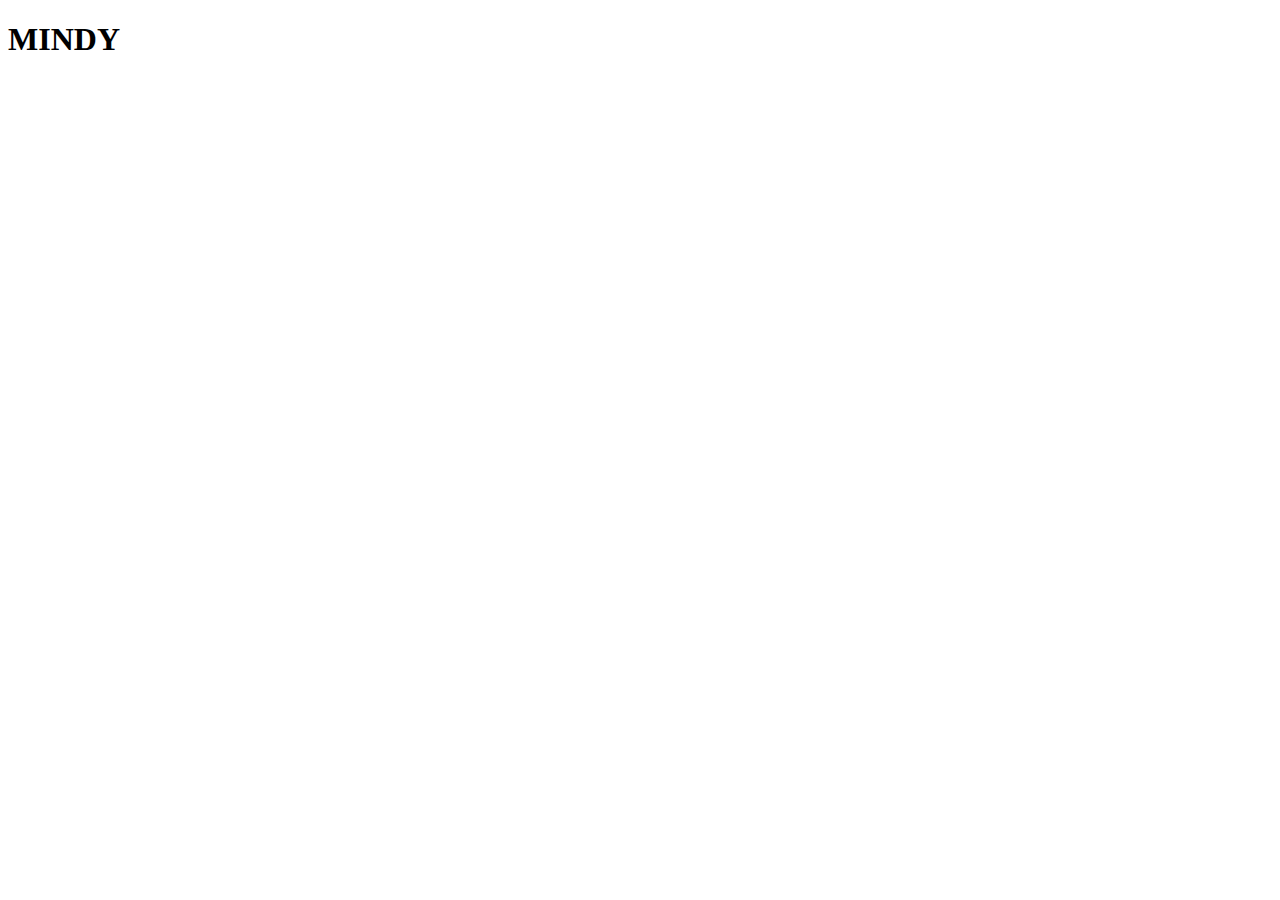
==== HTML/index.html @ 396a24b2 "modificacion index" ====
<!DOCTYPE html>
<html lang="en">
<head>
    <meta charset="UTF-8">
    <meta http-equiv="X-UA-Compatible" content="IE=edge">
    <meta name="viewport" content="width=device-width, initial-scale=1.0">
    <title>Home</title>
    <link rel="stylesheet" href="/CSS/styles.css">
    
</head>
<body>
    <header>

    </header>
    <main>
        <h1>MINDY</h1>
    </main>
    <footer>

    </footer>
    <script src="/JS/toDisplay.js"></script>
    <script src="/JS/master.js"></script>
</body>
</html>
---- CSS/styles.css ----
.oculto{
	display: none;
}
.card-img{
	width: 100%;
}
.footer-card-text{
	margin: 0;
	color: white;
	text-align: center;
}
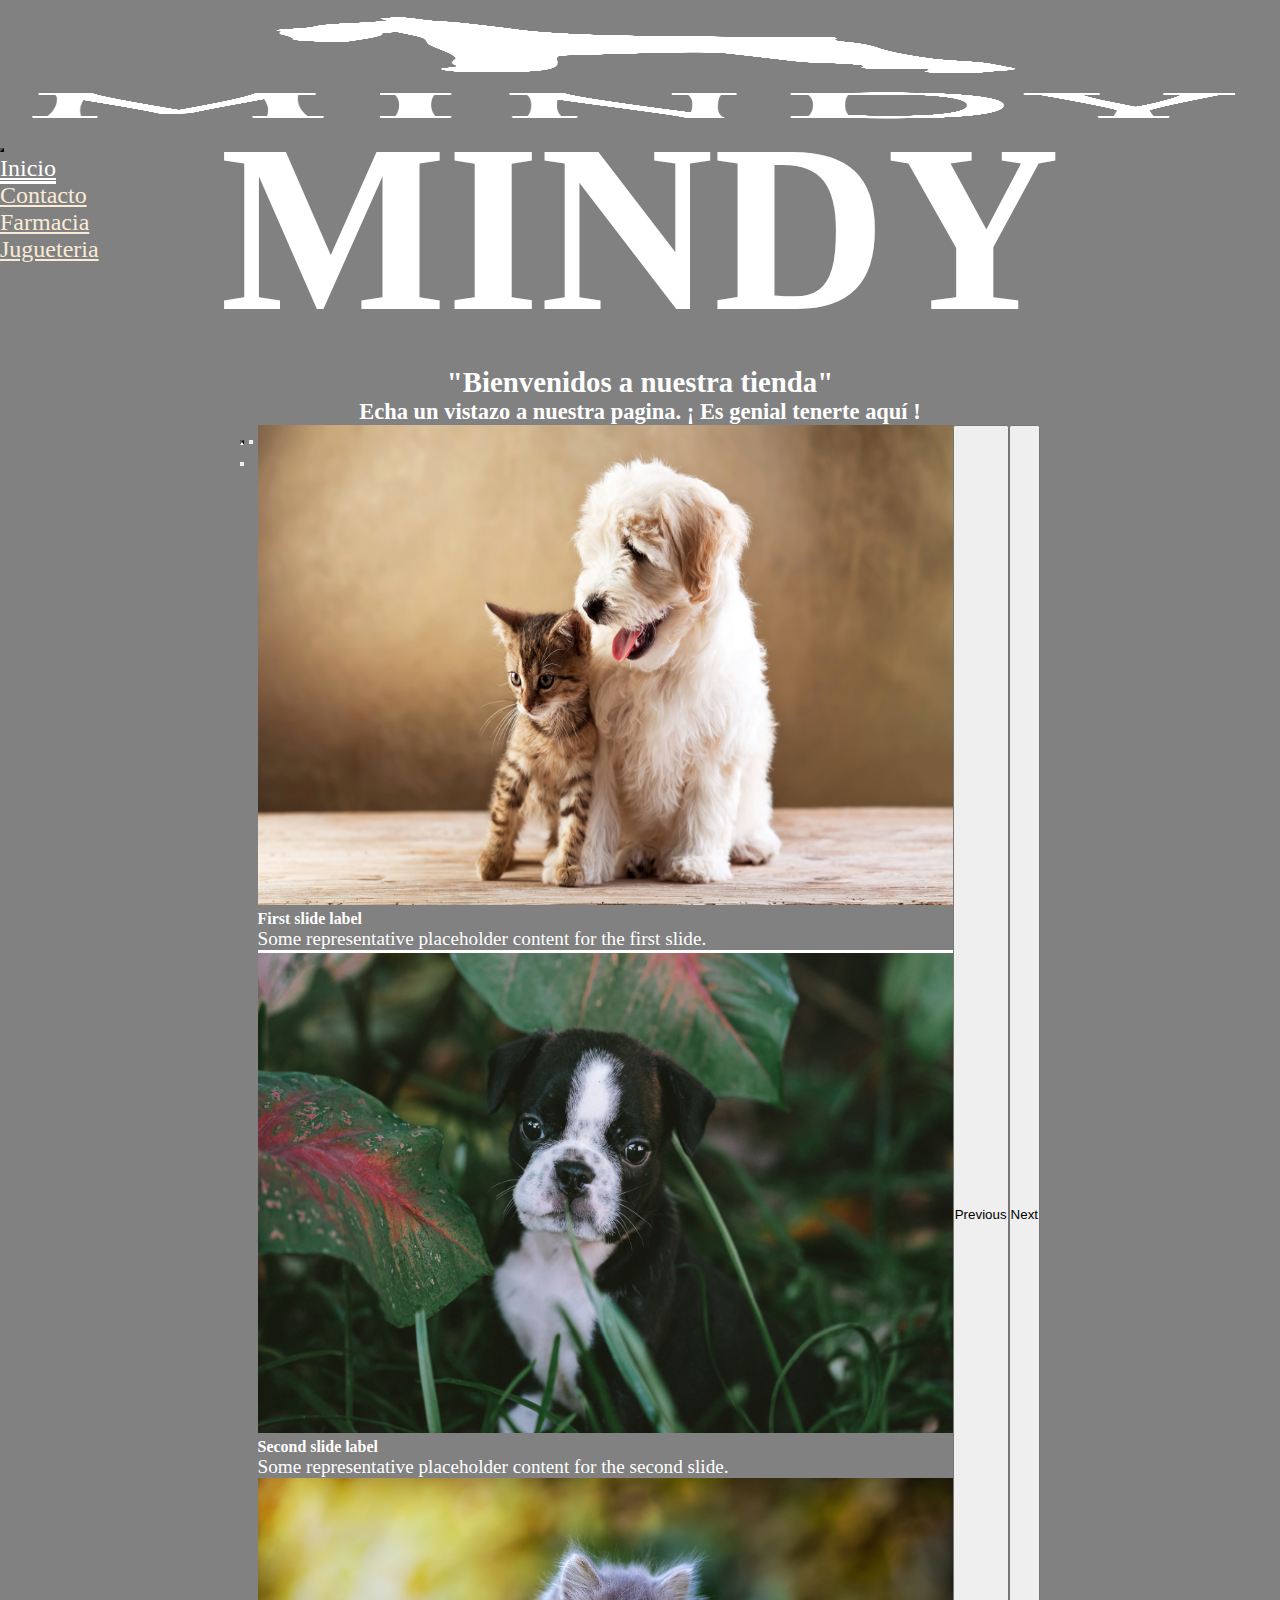
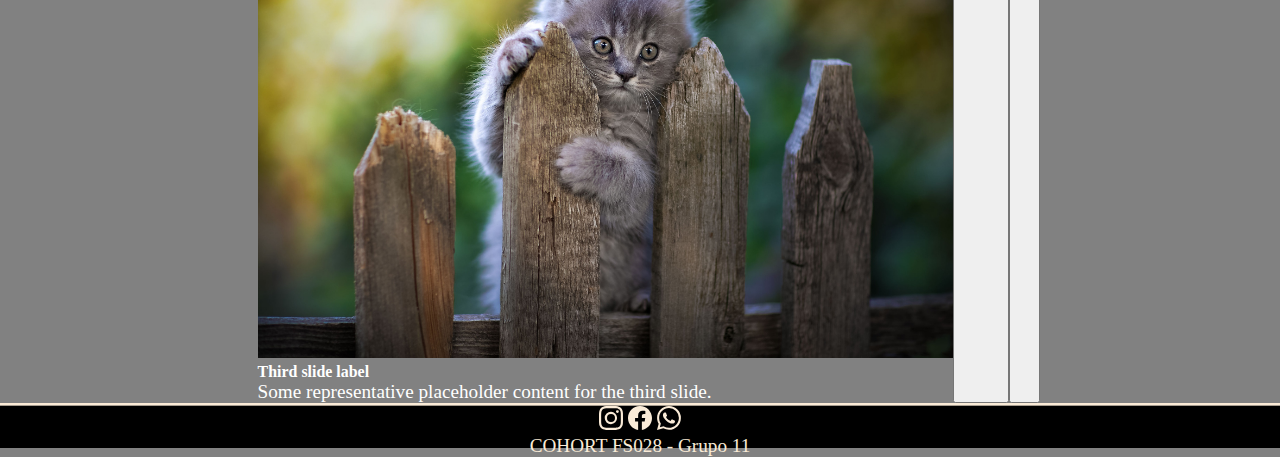
==== commit 6fa6186d: "Varias modificaciones" ====
--- a/HTML/index.html
+++ b/HTML/index.html
@@ -1,24 +1,148 @@
 <!DOCTYPE html>
 <html lang="en">
+
 <head>
     <meta charset="UTF-8">
     <meta http-equiv="X-UA-Compatible" content="IE=edge">
     <meta name="viewport" content="width=device-width, initial-scale=1.0">
-    <title>Home</title>
+    <link href="https://cdn.jsdelivr.net/npm/bootstrap@5.2.0-beta1/dist/css/bootstrap.min.css" rel="stylesheet"
+        integrity="sha384-0evHe/X+R7YkIZDRvuzKMRqM+OrBnVFBL6DOitfPri4tjfHxaWutUpFmBp4vmVor" crossorigin="anonymous">
     <link rel="stylesheet" href="/CSS/styles.css">
-    
+    <link rel="shortcut icon" href="/assets/favicon.ico" type="image/x-icon">
+    <link rel="preconnect" href="https://fonts.googleapis.com">
+    <link rel="preconnect" href="https://fonts.gstatic.com" crossorigin>
+    <link
+        href="https://fonts.googleapis.com/css2?family=Karla:wght@200&family=Pacifico&family=Permanent+Marker&family=Slabo+40px&family=Titan+One&family=Yanone+Kaffeesatz:wght@600&display=swap"
+        rel="stylesheet">
+    <title>Mindy-Home</title>
 </head>
+
 <body>
+
     <header>
+        <div>
+            <nav class="navbar navbar-expand-lg rounded sticky-top" aria-label="Twelfth navbar example">
+                <div class="container-fluid">
+                    <div>
+                        <a href="#" target="_blank" class="footericons"></a>
+                        <img class="logoTop" src="/assets/logo_white_large.png" alt="">
+                    </div>
 
+                    <button class="navbar-toggler" type="button" data-bs-toggle="collapse"
+                        data-bs-target="#navbarsExample10" aria-controls="navbarsExample10" aria-expanded="false"
+                        aria-label="Toggle navigation">
+                        <span class="navbar-toggler-icon"></span>
+                    </button>
+
+                    <div class="collapse navbar-collapse justify-content-end " id="navbarsExample10">
+                        <ul class="navbar-nav menu">
+                            <li class="nav-item">
+                                <a class="nav-link active" href="./index.html">Inicio</a>
+                            </li>
+                            <li class="nav-item">
+                                <a class="nav-link" href="./contacto.html">Contacto</a>
+                            </li>
+                            <li class="nav-item">
+                                <a class="nav-link" href="./farmacia.html">Farmacia</a>
+                            </li>
+                            <li class="nav-item">
+                                <a class="nav-link" href="./juguetes.html">Jugueteria</a>
+                            </li>
+                        </ul>
+                    </div>
+                </div>
+            </nav>
+
+        </div>
     </header>
-    <main>
+
+    <main class="container">
+        <div>
         <h1>MINDY</h1>
+        <h2>"Bienvenidos a nuestra tienda"</h2>
+        <h3>Echa un vistazo a nuestra pagina. ¡ Es genial tenerte aquí !</h3>
+    </div>
+        <div id="carouselExampleCaptions" class="carousel slide mt-5" data-bs-ride="false">
+            <div class="carousel-indicators">
+                <button type="button" data-bs-target="#carouselExampleCaptions" data-bs-slide-to="0" class="active"
+                    aria-current="true" aria-label="Slide 1"></button>
+                <button type="button" data-bs-target="#carouselExampleCaptions" data-bs-slide-to="1"
+                    aria-label="Slide 2"></button>
+                <button type="button" data-bs-target="#carouselExampleCaptions" data-bs-slide-to="2"
+                    aria-label="Slide 3"></button>
+            </div>
+            <div class="carousel-inner">
+                <div class="carousel-item active">
+                    <img src="/ASSETS/gatito_y_perro.jpg" class="d-block w-100" alt="...">
+                    <div class="carousel-caption d-none d-md-block">
+                        <h5>First slide label</h5>
+                        <p>Some representative placeholder content for the first slide.</p>
+                    </div>
+                </div>
+                <div class="carousel-item">
+                    <img src="/ASSETS/Perrito.jpg" class="d-block w-100" alt="...">
+                    <div class="carousel-caption d-none d-md-block">
+                        <h5>Second slide label</h5>
+                        <p>Some representative placeholder content for the second slide.</p>
+                    </div>
+                </div>
+                <div class="carousel-item">
+                    <img src="/ASSETS/gatito.jpg" class="d-block w-100" alt="...">
+                    <div class="carousel-caption d-none d-md-block">
+                        <h5>Third slide label</h5>
+                        <p>Some representative placeholder content for the third slide.</p>
+                    </div>
+                </div>
+            </div>
+            <button class="carousel-control-prev" type="button" data-bs-target="#carouselExampleCaptions"
+                data-bs-slide="prev">
+                <span class="carousel-control-prev-icon" aria-hidden="true"></span>
+                <span class="visually-hidden">Previous</span>
+            </button>
+            <button class="carousel-control-next" type="button" data-bs-target="#carouselExampleCaptions"
+                data-bs-slide="next">
+                <span class="carousel-control-next-icon" aria-hidden="true"></span>
+                <span class="visually-hidden">Next</span>
+            </button>
+        </div>
     </main>
-    <footer>
 
+    <footer class="sticky-bottom mt-auto py-2 footer">
+        <div class="container-fluid row align-items-center justify-content-center d-flex flex-wrap rowfooter">
+            <div class="col-sm-6 mb-1 mt-1">
+                <a href="#" target="_blank" class="footericons">
+                    <svg xmlns="http://www.w3.org/2000/svg" width="1.5rem" height="1.5rem" fill="antiquewhite"
+                        class="bi bi-instagram ms-1 me-1 mt-1 mb-1 text-muted" viewBox="0 0 16 16">
+                        <path
+                            d="M8 0C5.829 0 5.556.01 4.703.048 3.85.088 3.269.222 2.76.42a3.917 3.917 0 0 0-1.417.923A3.927 3.927 0 0 0 .42 2.76C.222 3.268.087 3.85.048 4.7.01 5.555 0 5.827 0 8.001c0 2.172.01 2.444.048 3.297.04.852.174 1.433.372 1.942.205.526.478.972.923 1.417.444.445.89.719 1.416.923.51.198 1.09.333 1.942.372C5.555 15.99 5.827 16 8 16s2.444-.01 3.298-.048c.851-.04 1.434-.174 1.943-.372a3.916 3.916 0 0 0 1.416-.923c.445-.445.718-.891.923-1.417.197-.509.332-1.09.372-1.942C15.99 10.445 16 10.173 16 8s-.01-2.445-.048-3.299c-.04-.851-.175-1.433-.372-1.941a3.926 3.926 0 0 0-.923-1.417A3.911 3.911 0 0 0 13.24.42c-.51-.198-1.092-.333-1.943-.372C10.443.01 10.172 0 7.998 0h.003zm-.717 1.442h.718c2.136 0 2.389.007 3.232.046.78.035 1.204.166 1.486.275.373.145.64.319.92.599.28.28.453.546.598.92.11.281.24.705.275 1.485.039.843.047 1.096.047 3.231s-.008 2.389-.047 3.232c-.035.78-.166 1.203-.275 1.485a2.47 2.47 0 0 1-.599.919c-.28.28-.546.453-.92.598-.28.11-.704.24-1.485.276-.843.038-1.096.047-3.232.047s-2.39-.009-3.233-.047c-.78-.036-1.203-.166-1.485-.276a2.478 2.478 0 0 1-.92-.598 2.48 2.48 0 0 1-.6-.92c-.109-.281-.24-.705-.275-1.485-.038-.843-.046-1.096-.046-3.233 0-2.136.008-2.388.046-3.231.036-.78.166-1.204.276-1.486.145-.373.319-.64.599-.92.28-.28.546-.453.92-.598.282-.11.705-.24 1.485-.276.738-.034 1.024-.044 2.515-.045v.002zm4.988 1.328a.96.96 0 1 0 0 1.92.96.96 0 0 0 0-1.92zm-4.27 1.122a4.109 4.109 0 1 0 0 8.217 4.109 4.109 0 0 0 0-8.217zm0 1.441a2.667 2.667 0 1 1 0 5.334 2.667 2.667 0 0 1 0-5.334z" />
+                    </svg>
+                </a>
+                <a href="#" target="_blank" class="footericons">
+                    <svg xmlns="http://www.w3.org/2000/svg" width="1.5rem" height="1.5rem" fill="antiquewhite"
+                        class="bi bi-facebook ms-1 me-1 mt-1 mb-1 text-muted" viewBox="0 0 16 16">
+                        <path
+                            d="M16 8.049c0-4.446-3.582-8.05-8-8.05C3.58 0-.002 3.603-.002 8.05c0 4.017 2.926 7.347 6.75 7.951v-5.625h-2.03V8.05H6.75V6.275c0-2.017 1.195-3.131 3.022-3.131.876 0 1.791.157 1.791.157v1.98h-1.009c-.993 0-1.303.621-1.303 1.258v1.51h2.218l-.354 2.326H9.25V16c3.824-.604 6.75-3.934 6.75-7.951z" />
+                    </svg>
+                </a>
+                <a href="./contacto.html" target="_blank" class="footericons">
+                    <svg xmlns="http://www.w3.org/2000/svg" width="1.5rem" height="1.5rem" fill="antiquewhite"
+                        class="bi bi-whatsapp ms-1 me-1 mt-1 mb-1 text-muted" viewBox="0 0 16 16">
+                        <path
+                            d="M13.601 2.326A7.854 7.854 0 0 0 7.994 0C3.627 0 .068 3.558.064 7.926c0 1.399.366 2.76 1.057 3.965L0 16l4.204-1.102a7.933 7.933 0 0 0 3.79.965h.004c4.368 0 7.926-3.558 7.93-7.93A7.898 7.898 0 0 0 13.6 2.326zM7.994 14.521a6.573 6.573 0 0 1-3.356-.92l-.24-.144-2.494.654.666-2.433-.156-.251a6.56 6.56 0 0 1-1.007-3.505c0-3.626 2.957-6.584 6.591-6.584a6.56 6.56 0 0 1 4.66 1.931 6.557 6.557 0 0 1 1.928 4.66c-.004 3.639-2.961 6.592-6.592 6.592zm3.615-4.934c-.197-.099-1.17-.578-1.353-.646-.182-.065-.315-.099-.445.099-.133.197-.513.646-.627.775-.114.133-.232.148-.43.05-.197-.1-.836-.308-1.592-.985-.59-.525-.985-1.175-1.103-1.372-.114-.198-.011-.304.088-.403.087-.088.197-.232.296-.346.1-.114.133-.198.198-.33.065-.134.034-.248-.015-.347-.05-.099-.445-1.076-.612-1.47-.16-.389-.323-.335-.445-.34-.114-.007-.247-.007-.38-.007a.729.729 0 0 0-.529.247c-.182.198-.691.677-.691 1.654 0 .977.71 1.916.81 2.049.098.133 1.394 2.132 3.383 2.992.47.205.84.326 1.129.418.475.152.904.129 1.246.08.38-.058 1.171-.48 1.338-.943.164-.464.164-.86.114-.943-.049-.084-.182-.133-.38-.232z" />
+                    </svg>
+                </a>
+            </div>
+            <div class="col-sm-6 mb-1 mt-1">
+                <span class="textFooter">COHORT FS028 - Grupo 11</span>
+            </div>
+        </div>
     </footer>
-    <script src="/JS/toDisplay.js"></script>
+
+    <!-- JavaScript Bundle with Popper -->
+    <script src="https://cdn.jsdelivr.net/npm/bootstrap@5.2.0-beta1/dist/js/bootstrap.bundle.min.js"
+        integrity="sha384-pprn3073KE6tl6bjs2QrFaJGz5/SUsLqktiwsUTF55Jfv3qYSDhgCecCxMW52nD2"
+        crossorigin="anonymous"></script>
     <script src="/JS/master.js"></script>
 </body>
+
 </html>--- a/CSS/styles.css
+++ b/CSS/styles.css
@@ -1,11 +1,112 @@
-.oculto{
-	display: none;
+*{
+    margin: 0;
+    padding: 0;
+    box-sizing: border-box;
 }
-.card-img{
+header {
+	height: 10vh;
+	
+}
+body {
+    background-image: url(/ASSETS/schnauzer_fondo.jpeg);
+    background-position: center center;
+    background-size:cover;
+    background-color: rgba(0, 0, 0, 0.493);
+    z-index: 1;
+    background-blend-mode: darken;
+    color: white;
+    font-size: larger;
+}
+main {
+	min-height: 85vh;
+}
+
+footer {
+height: 5vh;
+background-color: black;
+}
+
+h1 {
+	display: flex;
+	justify-content: center;
+	font-size: 15rem;
+	
+}
+h2, h3 {
+	text-align: center;
+	
+}
+.navbar {
+    background-color:transparent!important ;
+}
+
+.nav-link {
+    font-size: x-large;
+    color: antiquewhite!important;
+}
+
+.nav-link:hover {
+    color: white!important;  
+}
+
+.active {
+    color: white!important;
+    border-bottom: 0.2rem solid white;
+}
+
+.active:hover {
+    color: antiquewhite!important;  
+    text-decoration: dashed;
+}
+
+.rowfooter {
+    text-align: center;
+}
+
+.footer {
+    
+    color: antiquewhite!important;
+    border-top:ridge antiquewhite;
+}
+
+.footericons {
+    text-decoration: none;
+}
+
+.logoTop {
+    max-height: 8rem;
+    padding: 0.5rem 2rem;
+}
+
+.navbar-collapse {
+    margin-right: 2rem;
+}
+
+.navbar-toggler {
+    color: antiquewhite!important;
+    background-color: antiquewhite;
+}
+
+.contacto {
+	width: 40rem;
+	
+	border-radius: 2rem;
+	margin-right: 8rem;
+}
+
+.carousel {
+	width: 50rem;
+	height: 100%;
+	display: flex;
+	justify-content: center;
+}
+.container {
+	display: flex;
+	justify-content: center;
+	align-items: center;
+	flex-direction: column;
+}
+img {
 	width: 100%;
-}
-.footer-card-text{
-	margin: 0;
-	color: white;
-	text-align: center;
+	height: 30rem;
 }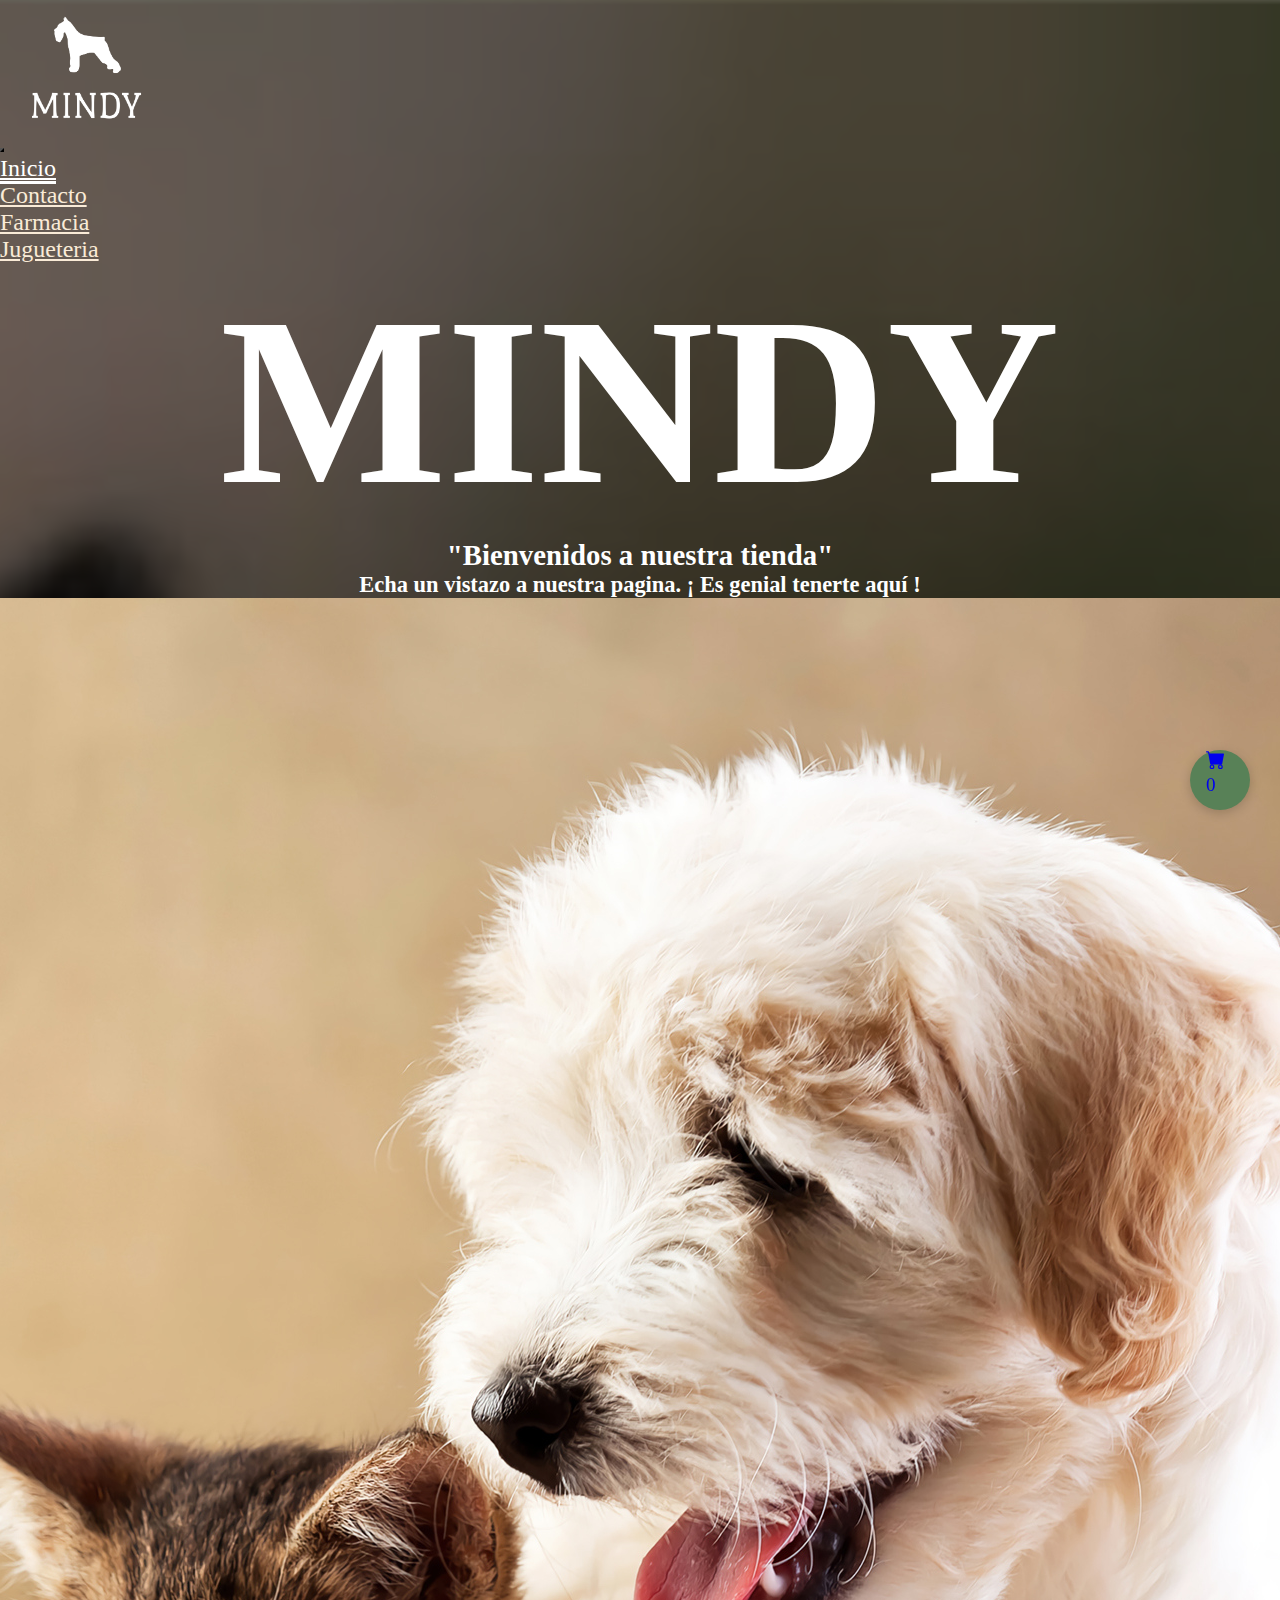
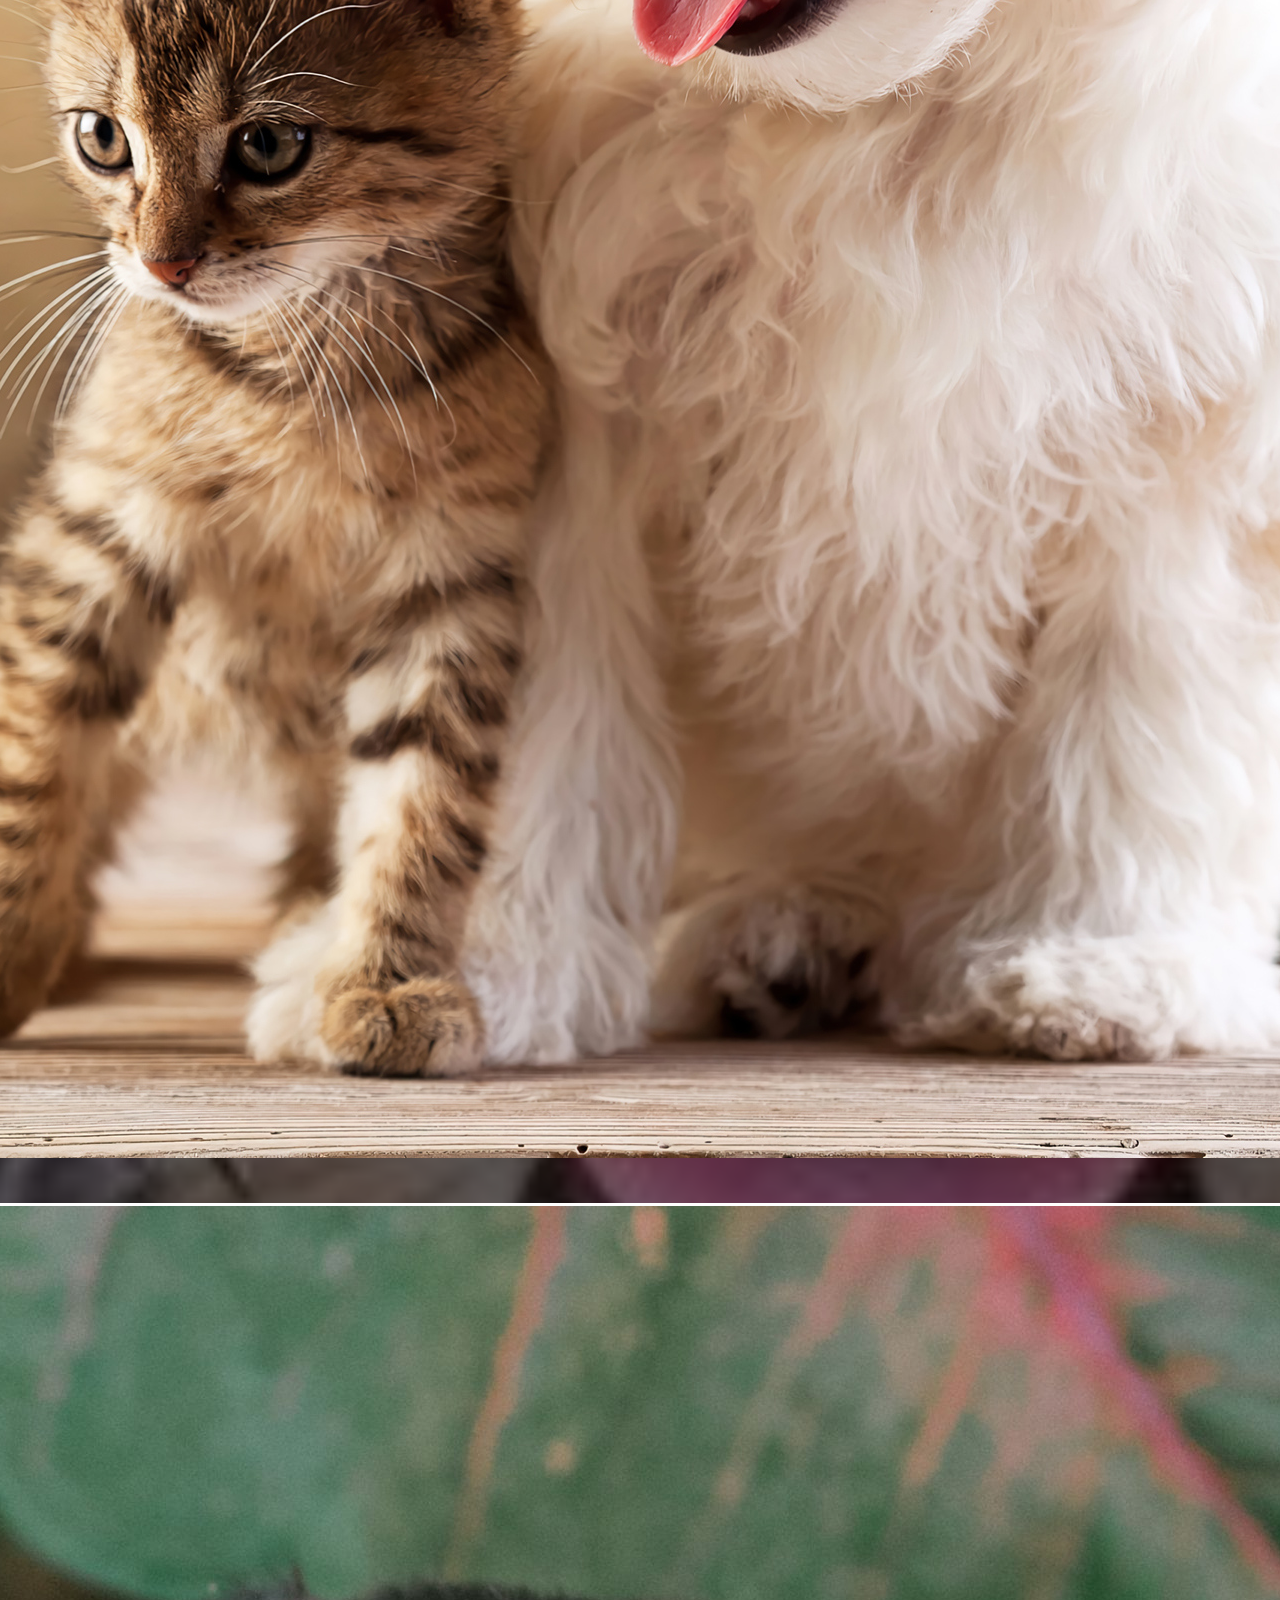
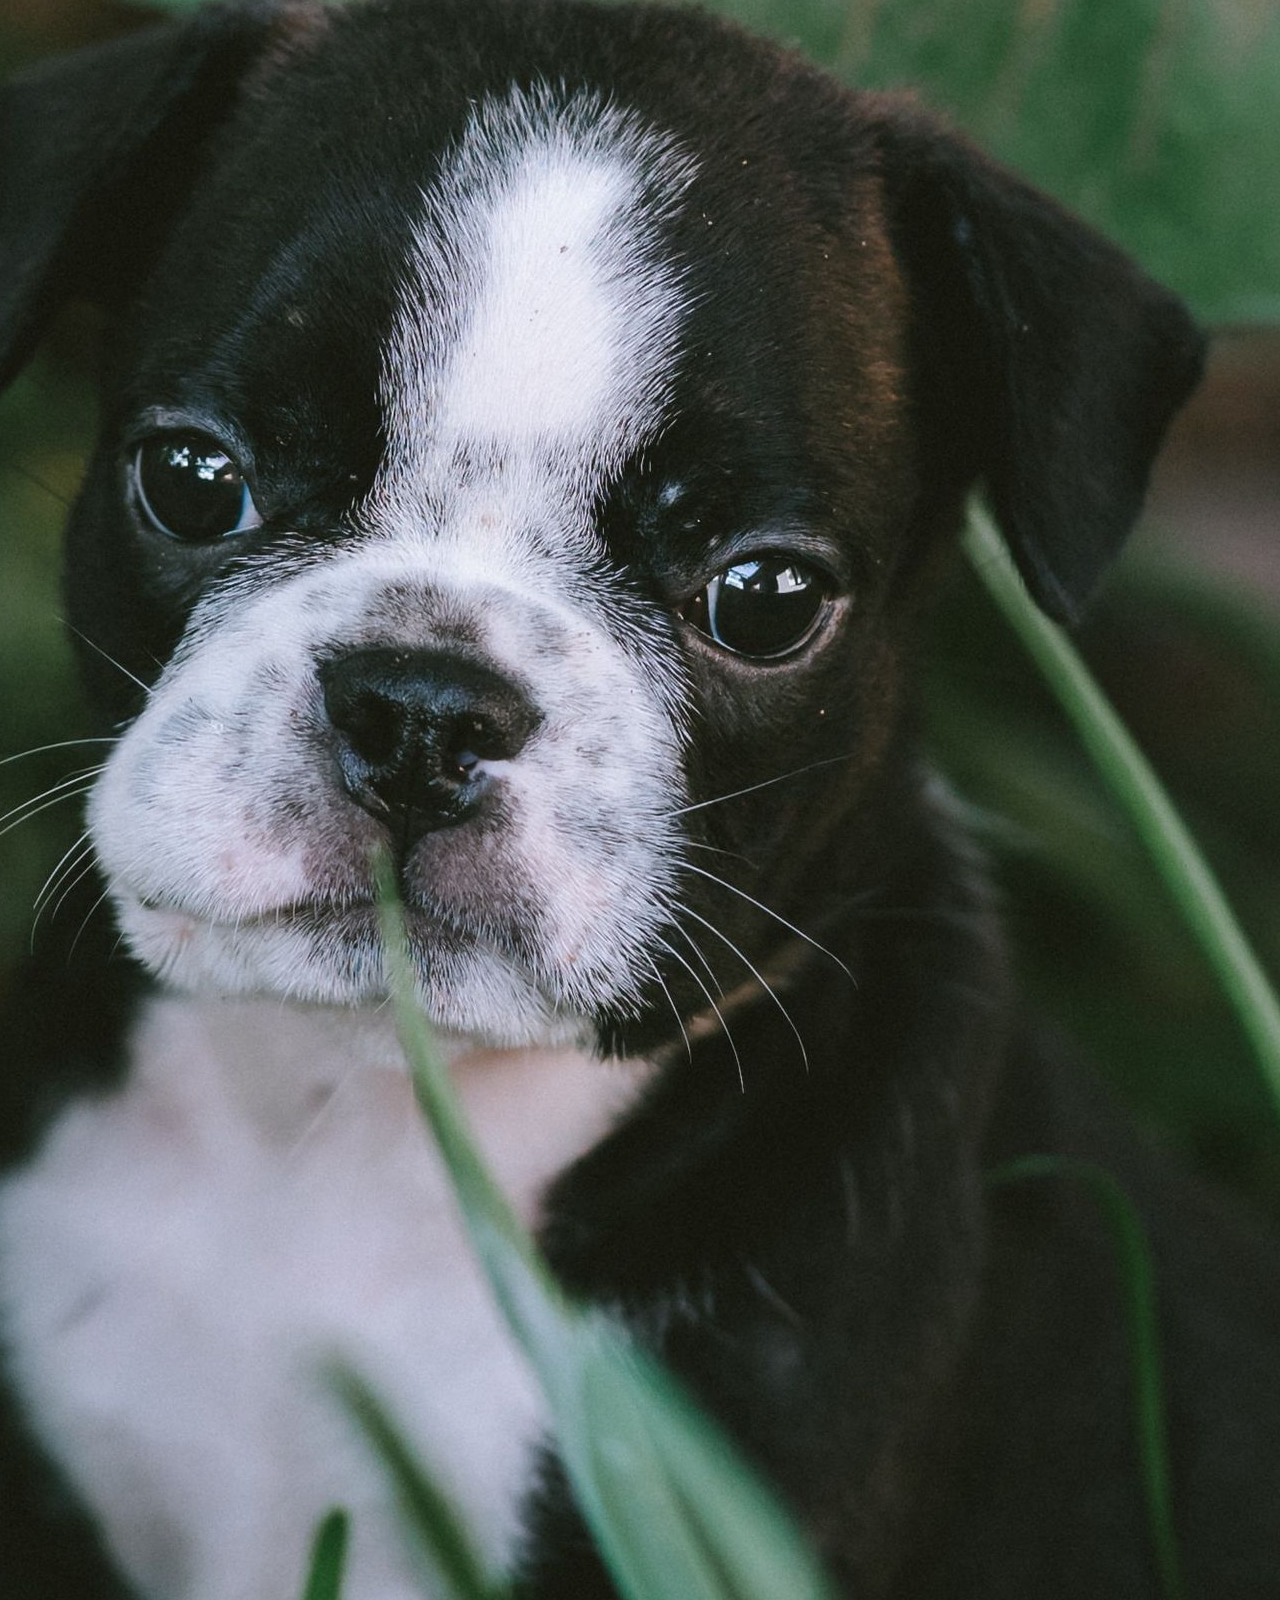
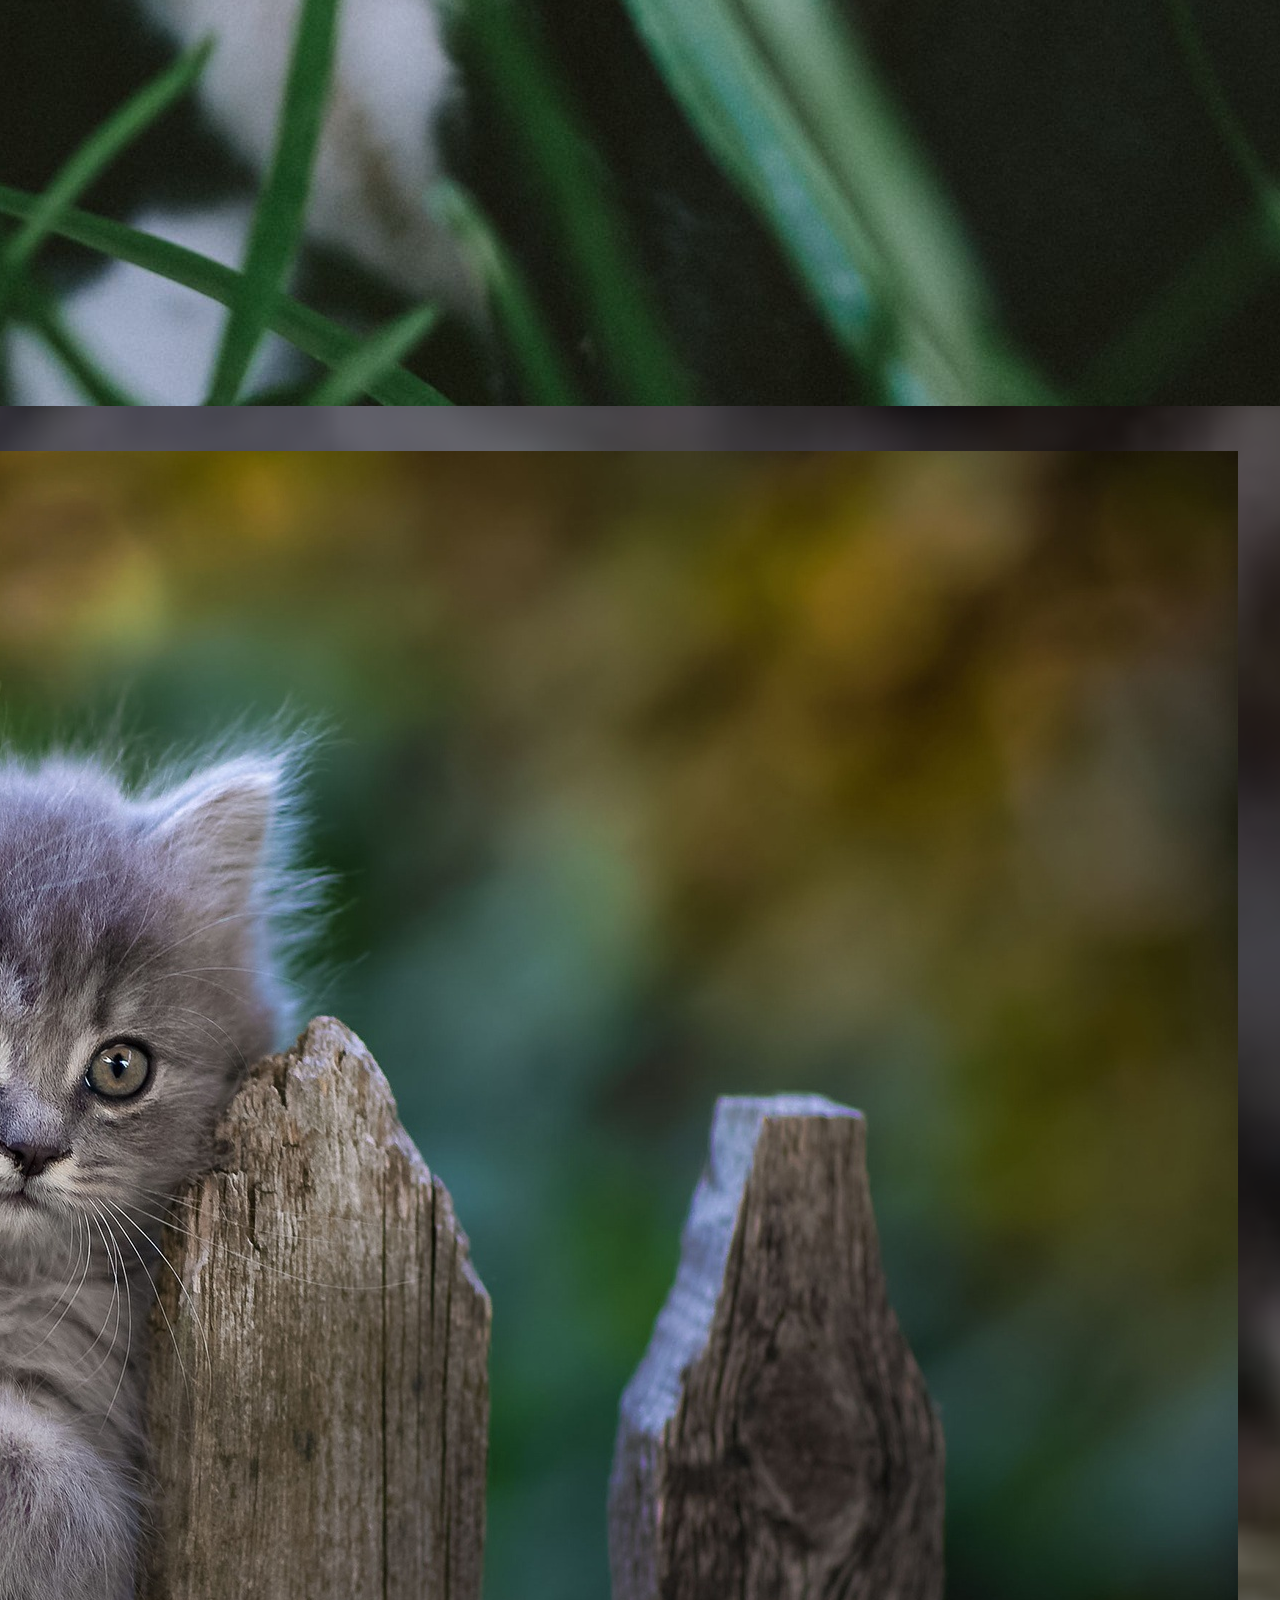
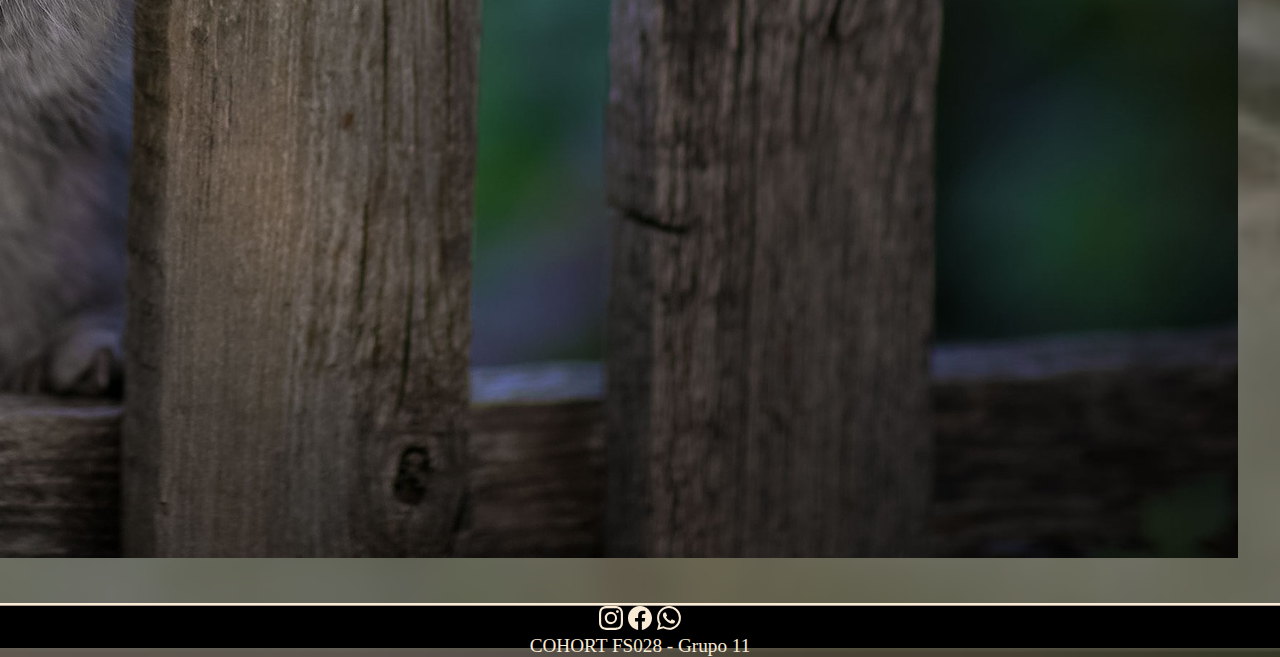
==== commit 295222ec: "añadi boton carrito y actualice su funcionalidad" ====
--- a/HTML/index.html
+++ b/HTML/index.html
@@ -7,8 +7,8 @@
     <meta name="viewport" content="width=device-width, initial-scale=1.0">
     <link href="https://cdn.jsdelivr.net/npm/bootstrap@5.2.0-beta1/dist/css/bootstrap.min.css" rel="stylesheet"
         integrity="sha384-0evHe/X+R7YkIZDRvuzKMRqM+OrBnVFBL6DOitfPri4tjfHxaWutUpFmBp4vmVor" crossorigin="anonymous">
-    <link rel="stylesheet" href="/CSS/styles.css">
-    <link rel="shortcut icon" href="/assets/favicon.ico" type="image/x-icon">
+    <link rel="stylesheet" href="../CSS/styles.css">
+    <link rel="shortcut icon" href="../ASSETS/favicon.ico" type="image/x-icon">
     <link rel="preconnect" href="https://fonts.googleapis.com">
     <link rel="preconnect" href="https://fonts.gstatic.com" crossorigin>
     <link
@@ -25,7 +25,7 @@
                 <div class="container-fluid">
                     <div>
                         <a href="#" target="_blank" class="footericons"></a>
-                        <img class="logoTop" src="/assets/logo_white_large.png" alt="">
+                        <img class="logoTop" src="../assets/logo_white_large.png" alt="">
                     </div>
 
                     <button class="navbar-toggler" type="button" data-bs-toggle="collapse"
@@ -73,21 +73,21 @@
             </div>
             <div class="carousel-inner">
                 <div class="carousel-item active">
-                    <img src="/ASSETS/gatito_y_perro.jpg" class="d-block w-100" alt="...">
+                    <img src="../ASSETS/gatito_y_perro.jpg" class="d-block w-100" alt="...">
                     <div class="carousel-caption d-none d-md-block">
                         <h5>First slide label</h5>
                         <p>Some representative placeholder content for the first slide.</p>
                     </div>
                 </div>
                 <div class="carousel-item">
-                    <img src="/ASSETS/Perrito.jpg" class="d-block w-100" alt="...">
+                    <img src="../ASSETS/Perrito.jpg" class="d-block w-100" alt="...">
                     <div class="carousel-caption d-none d-md-block">
                         <h5>Second slide label</h5>
                         <p>Some representative placeholder content for the second slide.</p>
                     </div>
                 </div>
                 <div class="carousel-item">
-                    <img src="/ASSETS/gatito.jpg" class="d-block w-100" alt="...">
+                    <img src="../ASSETS/gatito.jpg" class="d-block w-100" alt="...">
                     <div class="carousel-caption d-none d-md-block">
                         <h5>Third slide label</h5>
                         <p>Some representative placeholder content for the third slide.</p>
@@ -105,6 +105,12 @@
                 <span class="visually-hidden">Next</span>
             </button>
         </div>
+		<a href="./carrito.html" class="car-button d-flex align-items-center text-white">
+			<svg xmlns="http://www.w3.org/2000/svg" width="1.2rem" height="1.2rem" fill="currentColor" class="bi bi-cart-fill" viewBox="0 0 16 16">
+				<path d="M0 1.5A.5.5 0 0 1 .5 1H2a.5.5 0 0 1 .485.379L2.89 3H14.5a.5.5 0 0 1 .491.592l-1.5 8A.5.5 0 0 1 13 12H4a.5.5 0 0 1-.491-.408L2.01 3.607 1.61 2H.5a.5.5 0 0 1-.5-.5zM5 12a2 2 0 1 0 0 4 2 2 0 0 0 0-4zm7 0a2 2 0 1 0 0 4 2 2 0 0 0 0-4zm-7 1a1 1 0 1 1 0 2 1 1 0 0 1 0-2zm7 0a1 1 0 1 1 0 2 1 1 0 0 1 0-2z"/>
+			</svg>
+			<p id="cantidad-productos"></p>
+		</a>
     </main>
 
     <footer class="sticky-bottom mt-auto py-2 footer">
@@ -142,7 +148,7 @@
     <script src="https://cdn.jsdelivr.net/npm/bootstrap@5.2.0-beta1/dist/js/bootstrap.bundle.min.js"
         integrity="sha384-pprn3073KE6tl6bjs2QrFaJGz5/SUsLqktiwsUTF55Jfv3qYSDhgCecCxMW52nD2"
         crossorigin="anonymous"></script>
-    <script src="/JS/master.js"></script>
+	<script src="../JS/botonCarrito.js"></script>
 </body>
 
 </html>--- a/CSS/styles.css
+++ b/CSS/styles.css
@@ -4,11 +4,11 @@
     box-sizing: border-box;
 }
 header {
-	height: 10vh;
+	min-height: 10vh;
 	
 }
 body {
-    background-image: url(/ASSETS/schnauzer_fondo.jpeg);
+    background-image: url(../ASSETS/schnauzer_fondo.jpeg);
     background-position: center center;
     background-size:cover;
     background-color: rgba(0, 0, 0, 0.493);
@@ -106,7 +106,15 @@
 	align-items: center;
 	flex-direction: column;
 }
-img {
-	width: 100%;
-	height: 30rem;
-}+.car-button{
+	text-decoration: none;
+	padding-left: 1rem;
+	height: 60px;
+	width: 60px;
+	border-radius: 100%;
+	background-color: #588157;
+	box-shadow: 0px 3px 12px rgba(0,0,0,0.2);
+	position: fixed;
+	bottom: 90px;
+	right: 30px;	
+}
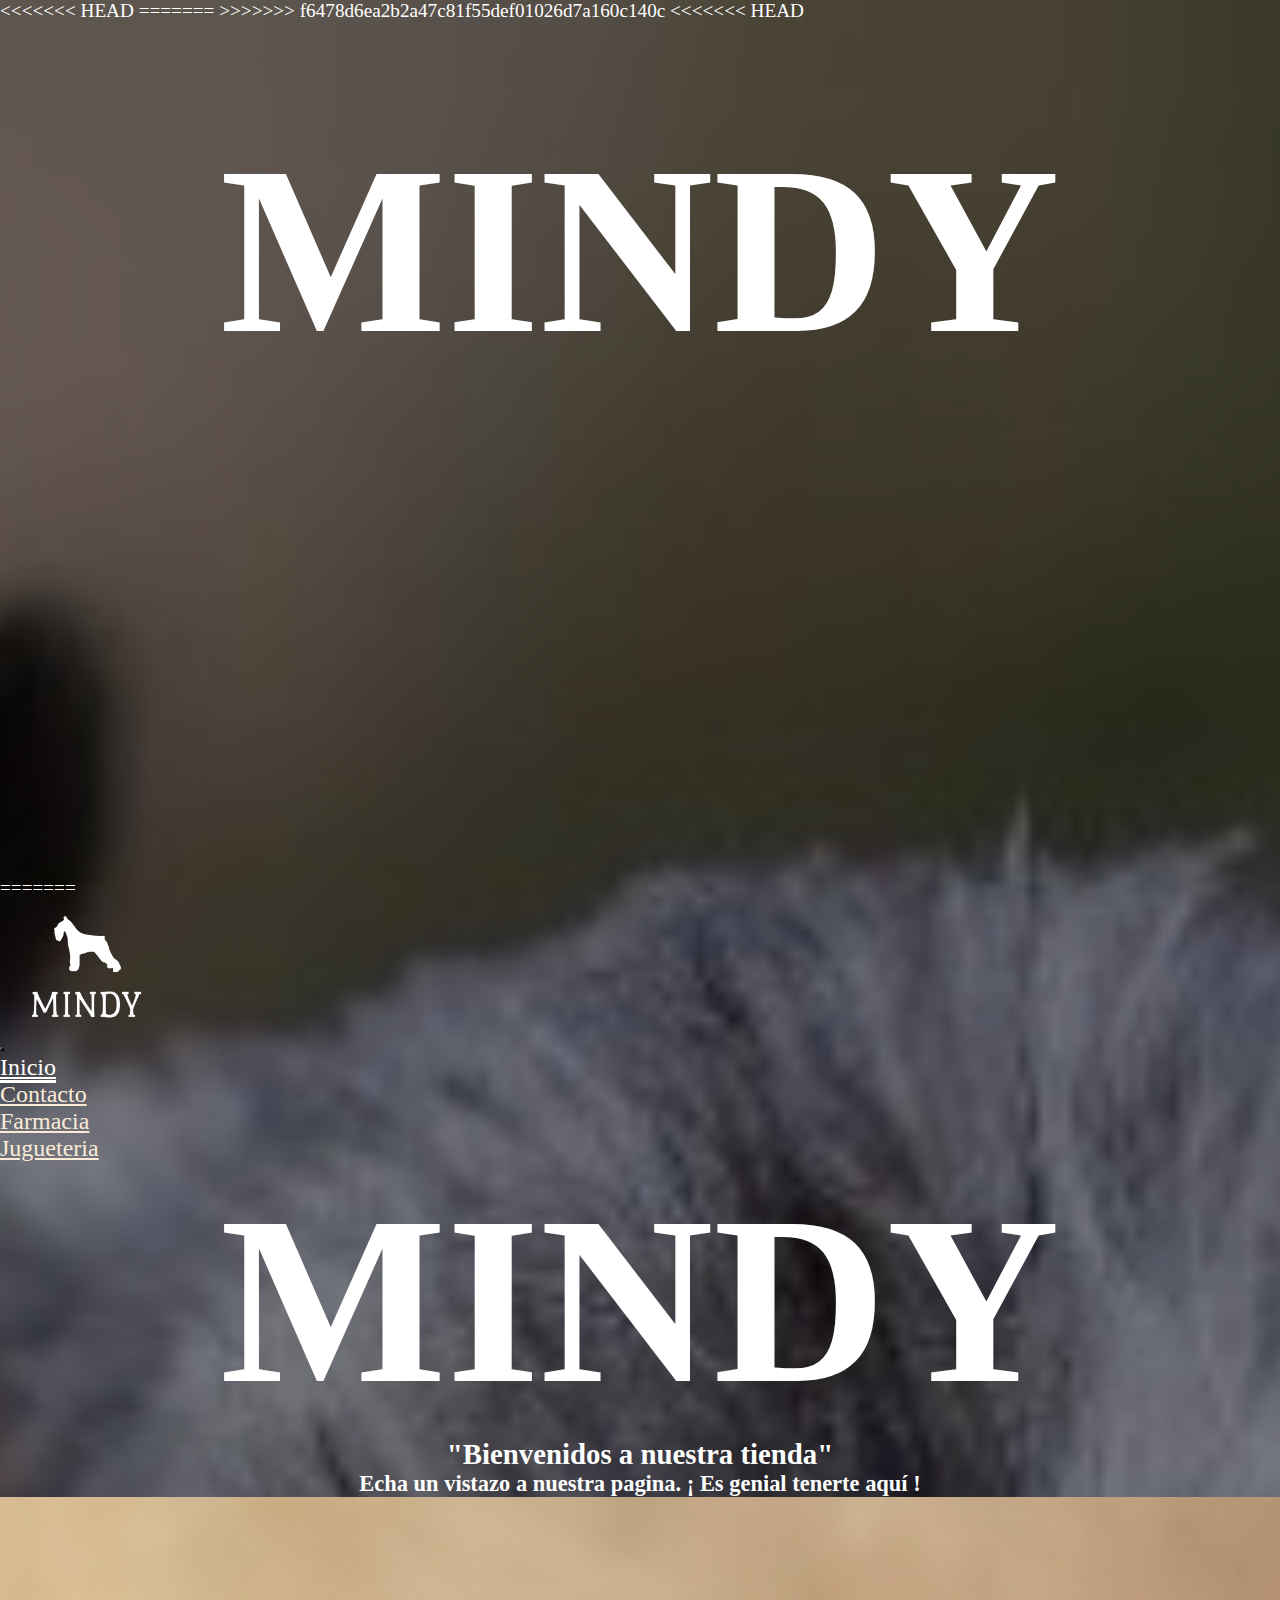
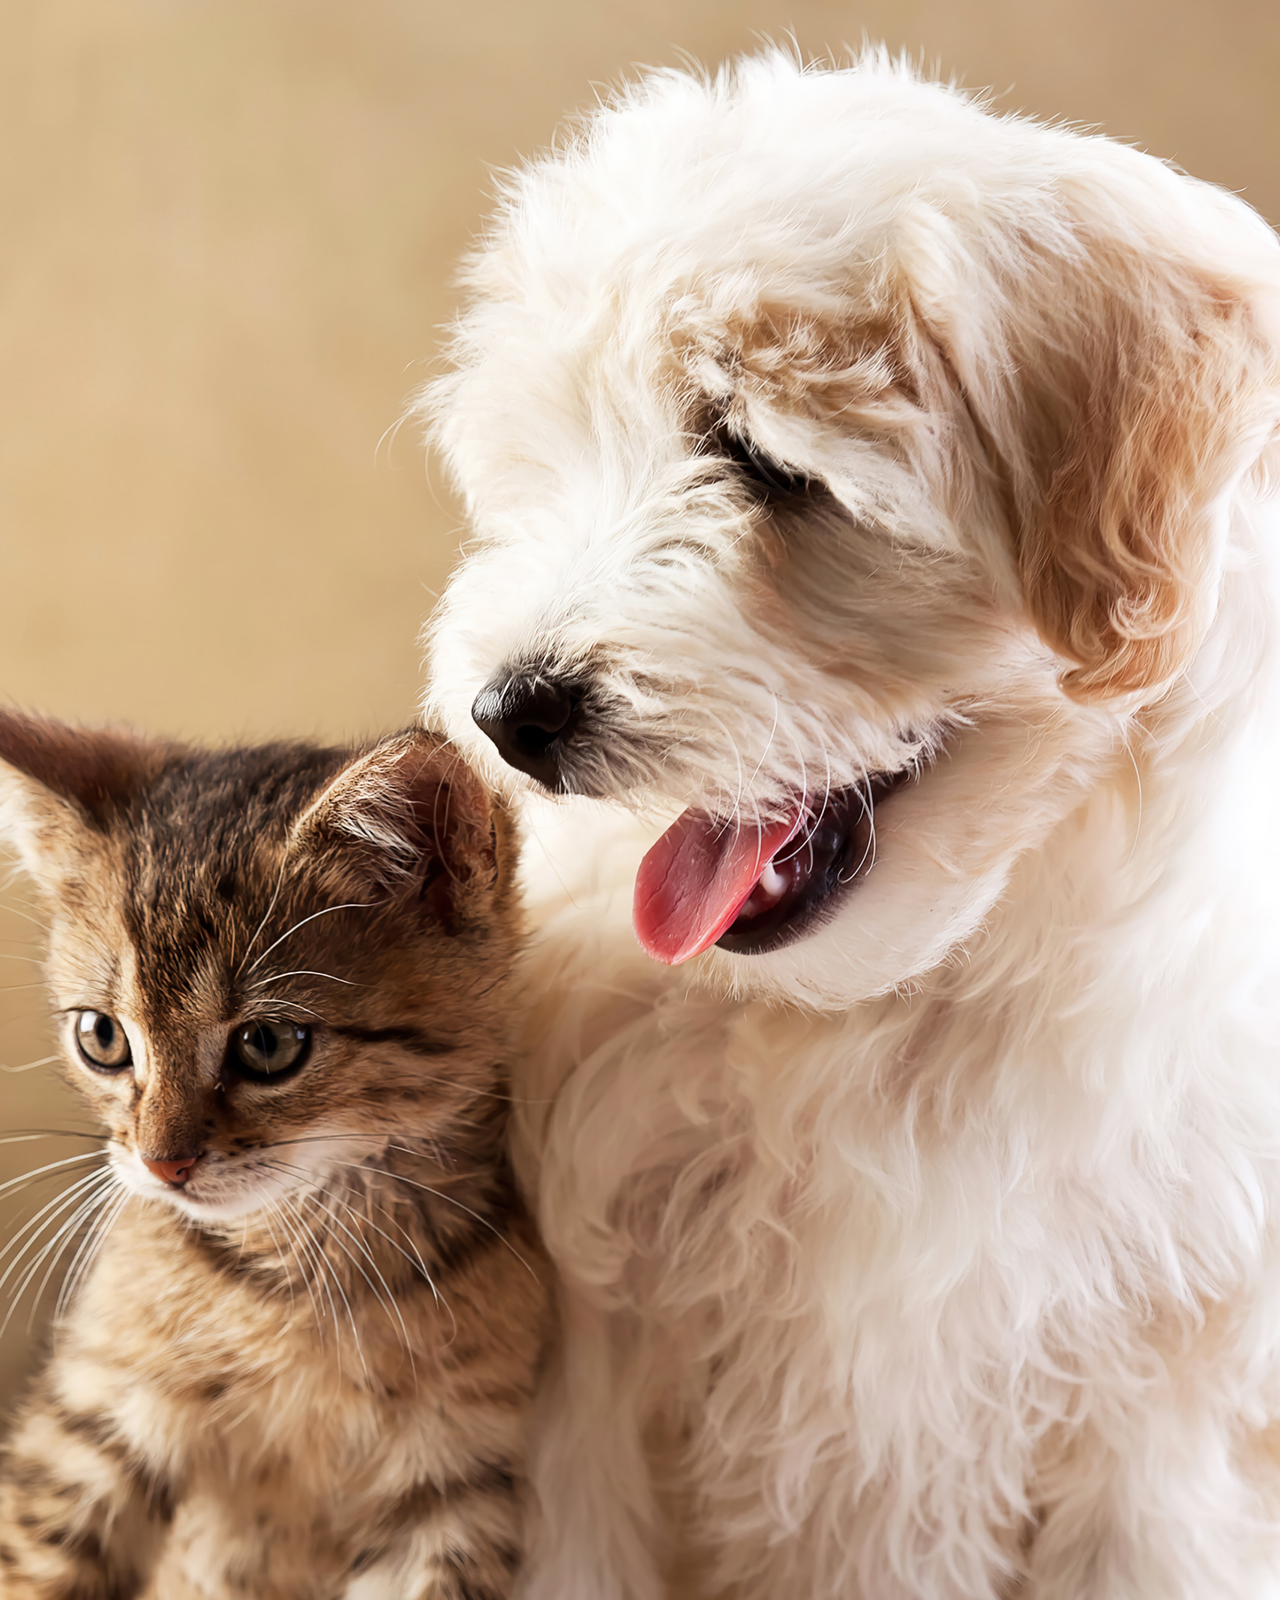
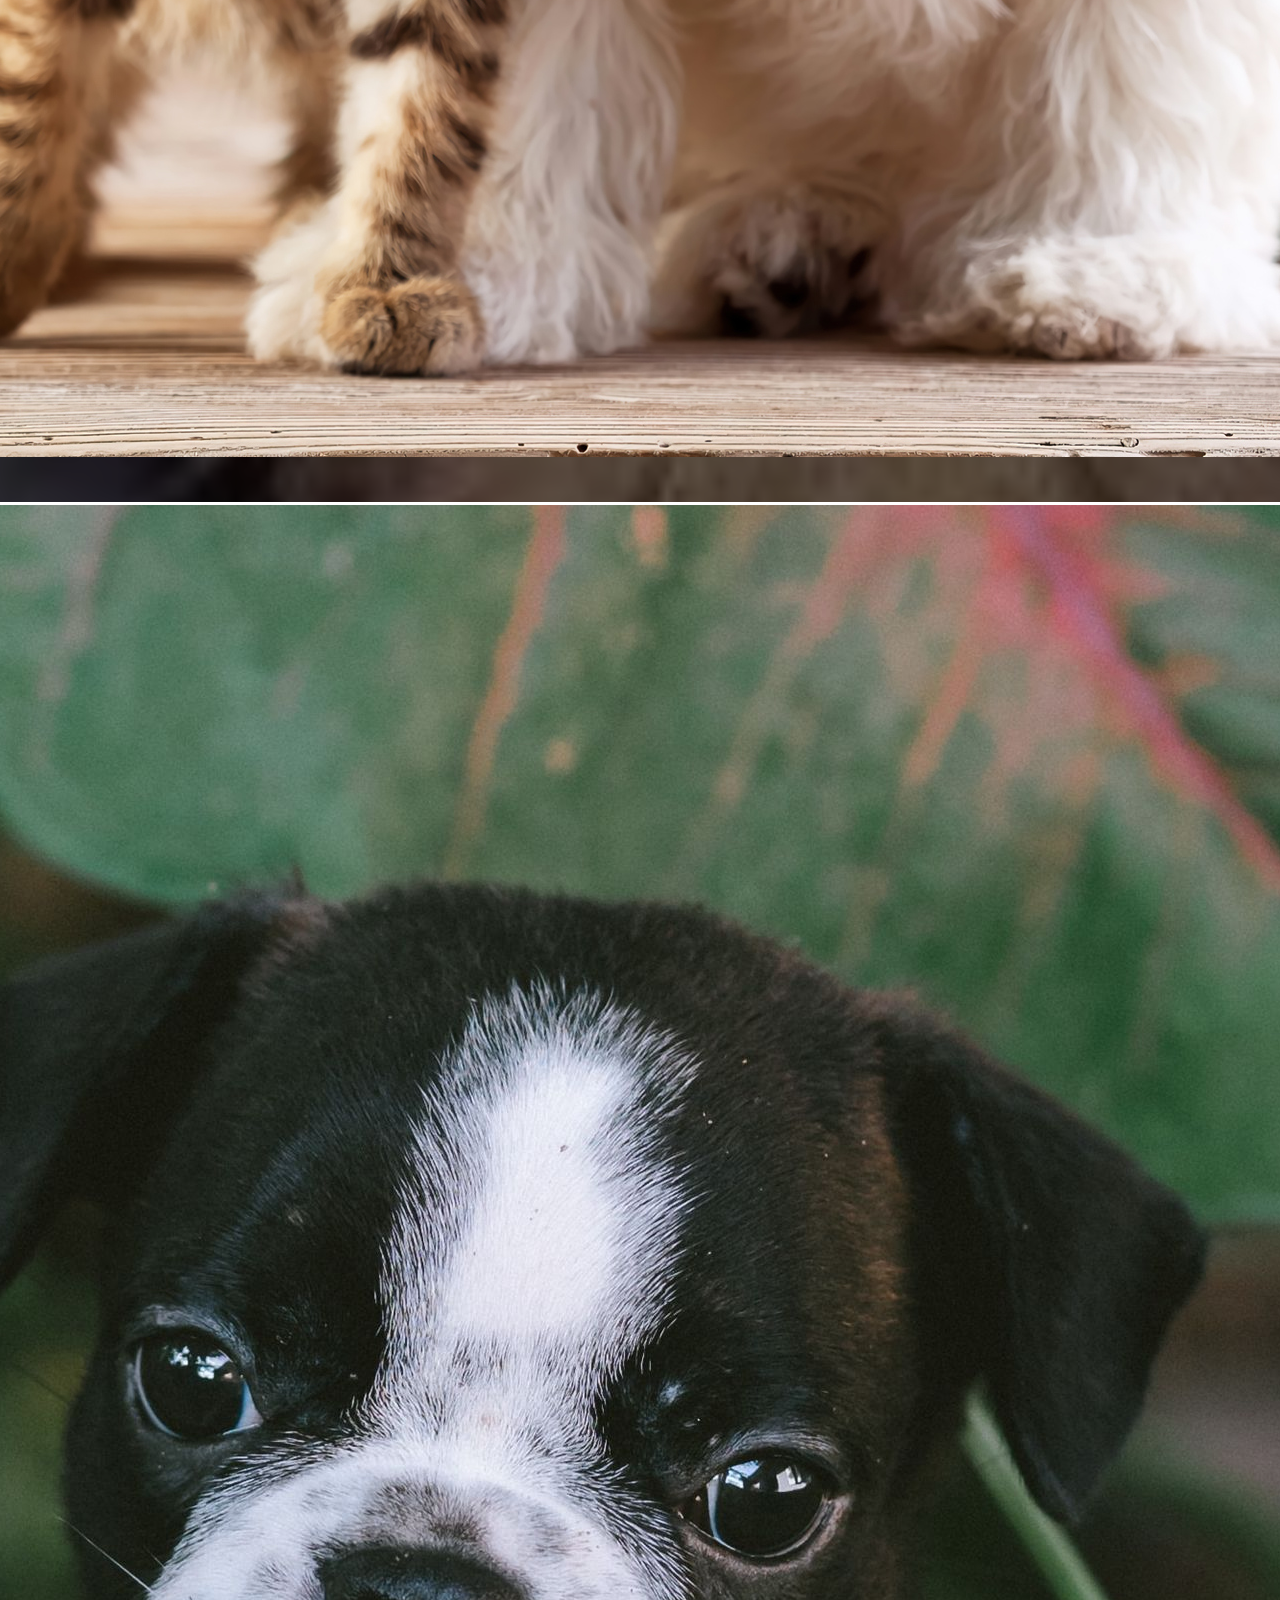
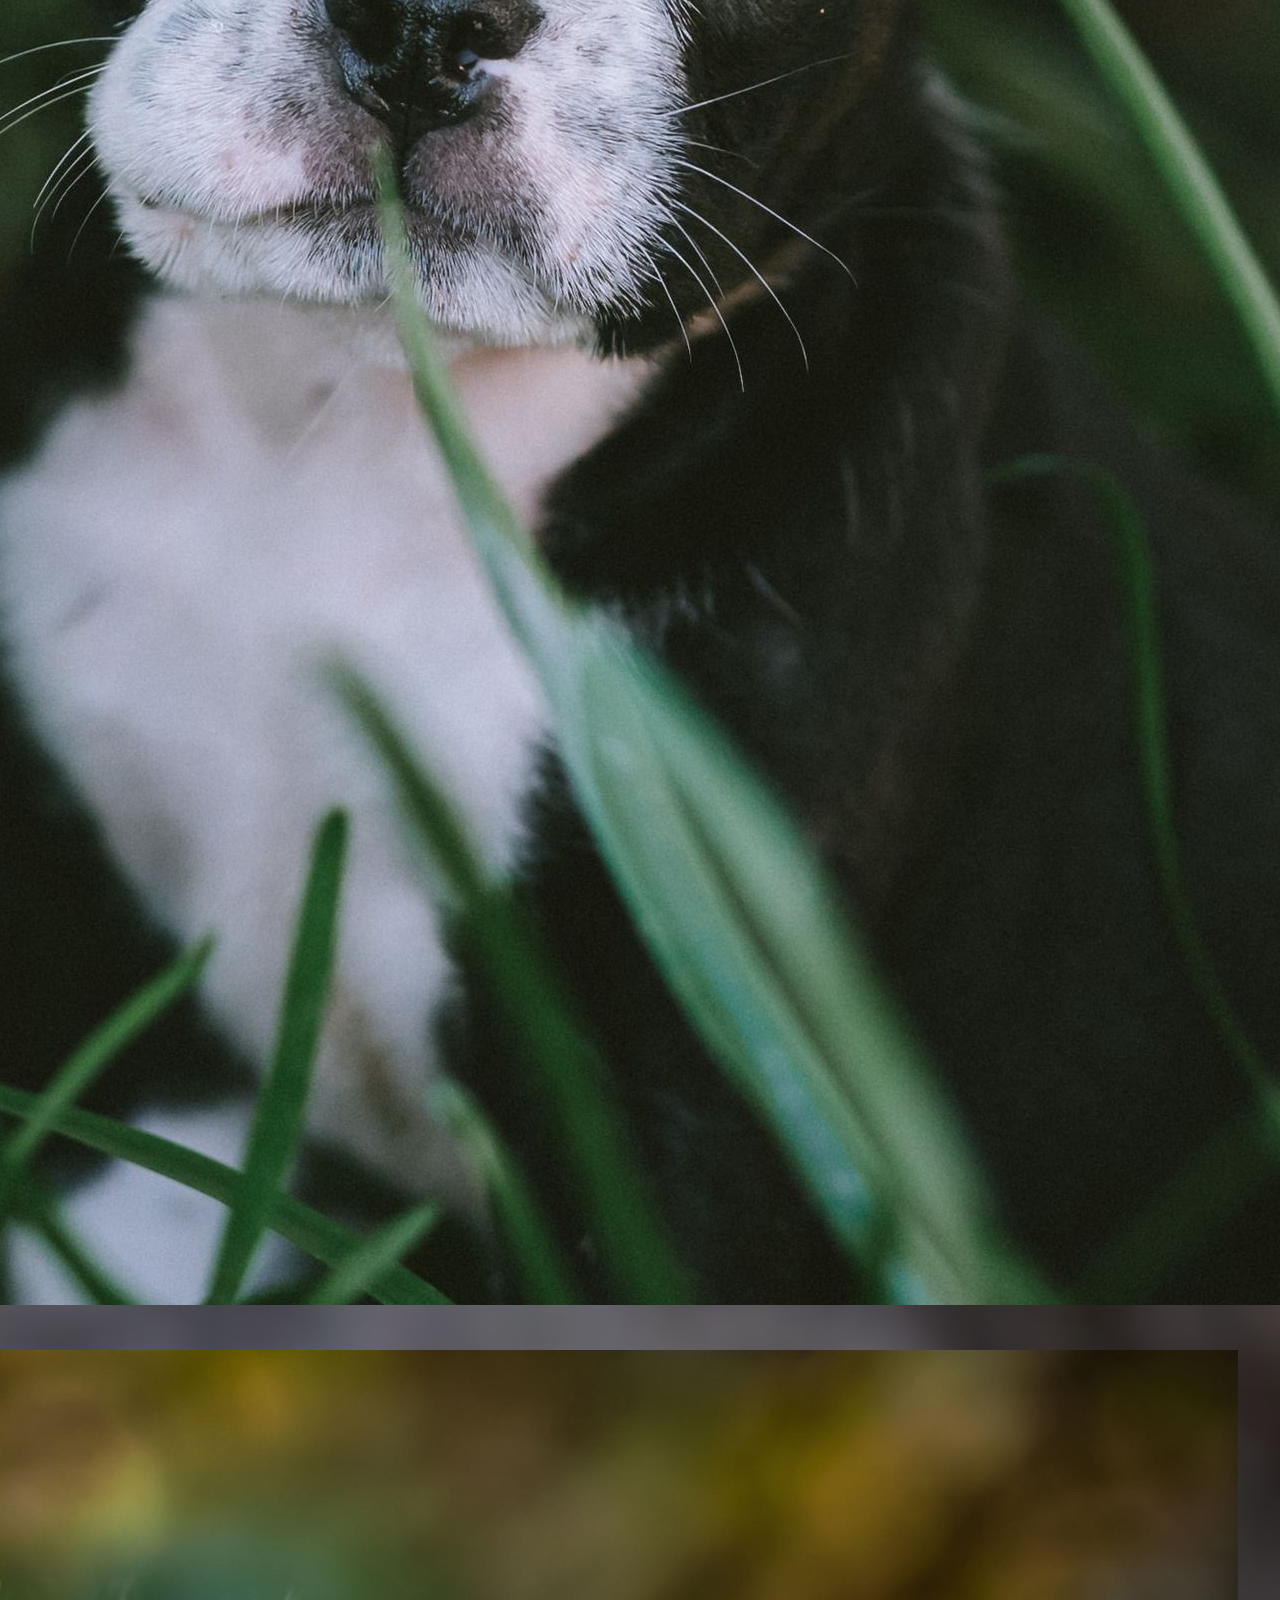
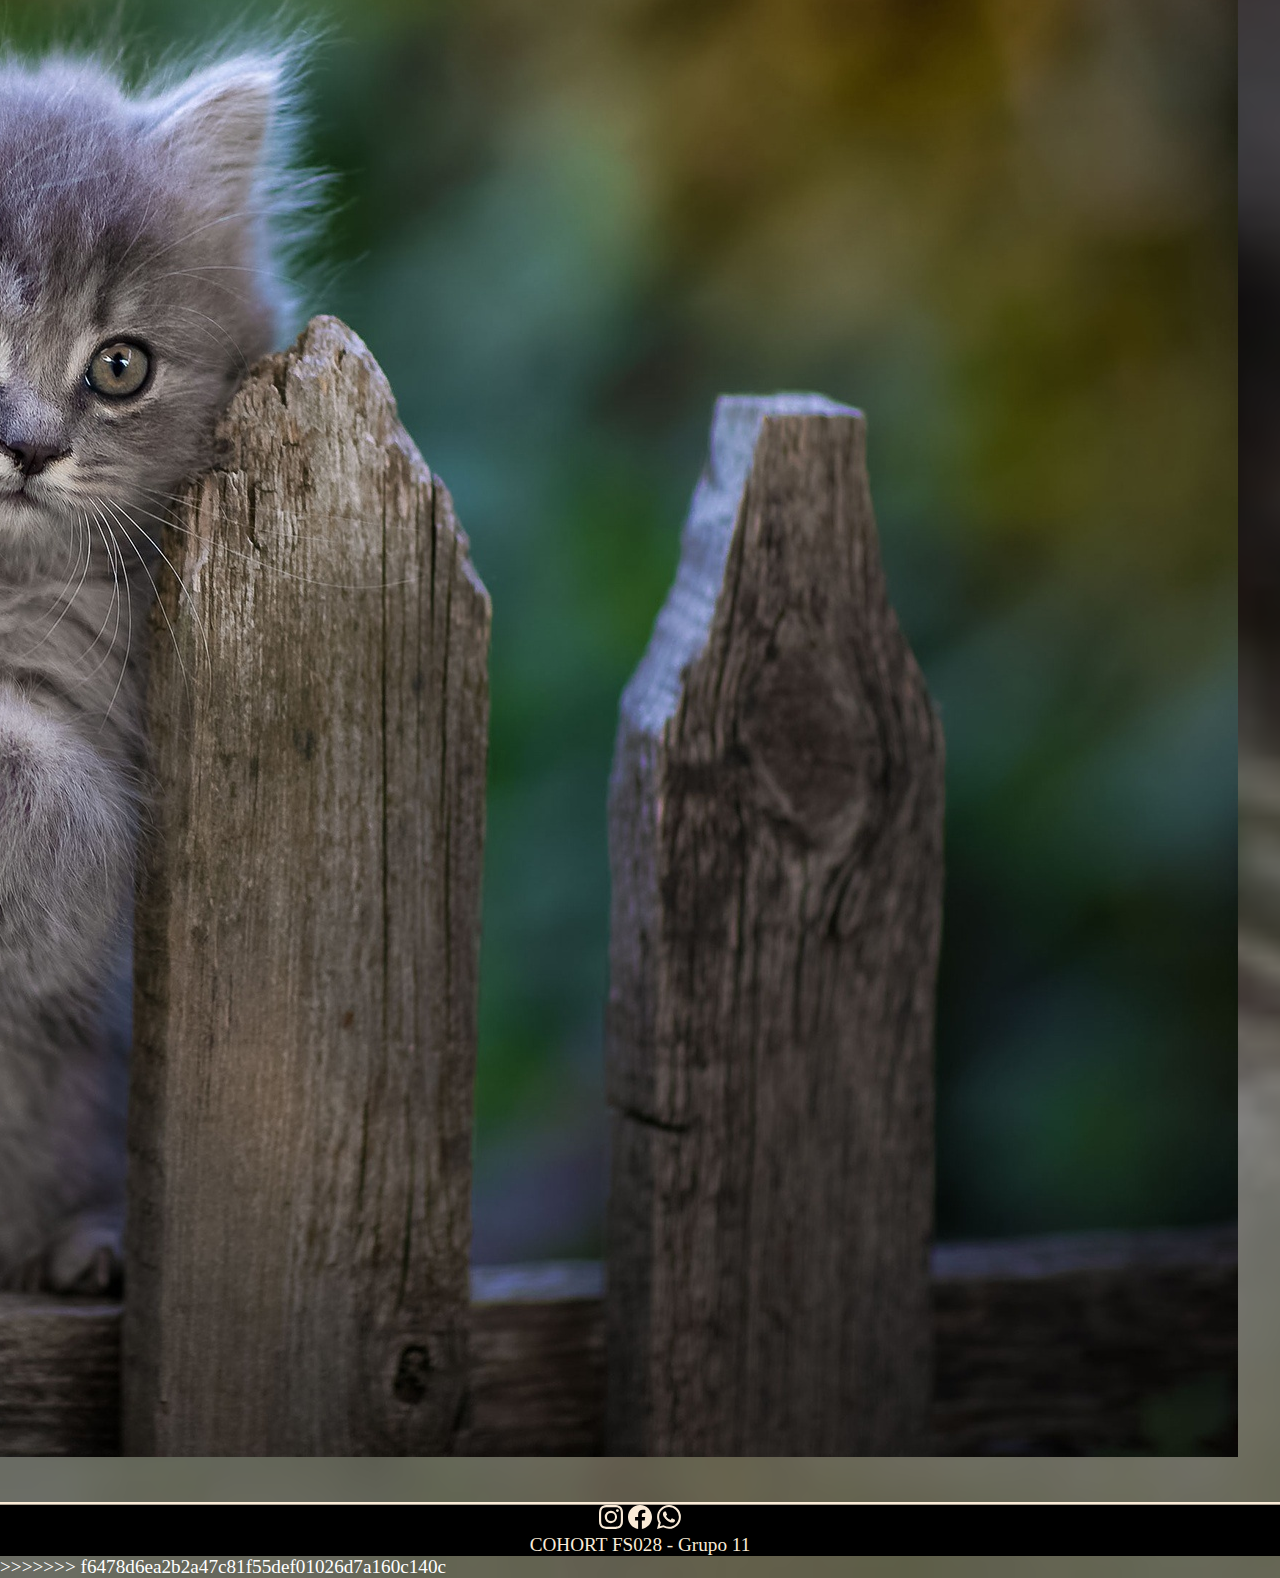
==== commit 0b7fa420: "contacto.html responsive + reset de campos de formulario" ====
--- a/HTML/index.html
+++ b/HTML/index.html
@@ -1,10 +1,32 @@
 <!DOCTYPE html>
 <html lang="en">
+<<<<<<< HEAD
+=======
 
+>>>>>>> f6478d6ea2b2a47c81f55def01026d7a160c140c
 <head>
     <meta charset="UTF-8">
     <meta http-equiv="X-UA-Compatible" content="IE=edge">
     <meta name="viewport" content="width=device-width, initial-scale=1.0">
+<<<<<<< HEAD
+    <title>Home</title>
+    <link rel="stylesheet" href="/CSS/styles.css">
+    
+</head>
+<body>
+    <header>
+
+    </header>
+    <main>
+        <h1>MINDY</h1>
+    </main>
+    <footer>
+
+    </footer>
+    <script src="/JS/toDisplay.js"></script>
+    <script src="/JS/master.js"></script>
+</body>
+=======
     <link href="https://cdn.jsdelivr.net/npm/bootstrap@5.2.0-beta1/dist/css/bootstrap.min.css" rel="stylesheet"
         integrity="sha384-0evHe/X+R7YkIZDRvuzKMRqM+OrBnVFBL6DOitfPri4tjfHxaWutUpFmBp4vmVor" crossorigin="anonymous">
     <link rel="stylesheet" href="../CSS/styles.css">
@@ -25,7 +47,7 @@
                 <div class="container-fluid">
                     <div>
                         <a href="#" target="_blank" class="footericons"></a>
-                        <img class="logoTop" src="../assets/logo_white_large.png" alt="">
+                        <img class="logoTop" src="/assets/logo_white_large.png" alt="">
                     </div>
 
                     <button class="navbar-toggler" type="button" data-bs-toggle="collapse"
@@ -73,21 +95,21 @@
             </div>
             <div class="carousel-inner">
                 <div class="carousel-item active">
-                    <img src="../ASSETS/gatito_y_perro.jpg" class="d-block w-100" alt="...">
+                    <img src="/ASSETS/gatito_y_perro.jpg" class="d-block w-100" alt="...">
                     <div class="carousel-caption d-none d-md-block">
                         <h5>First slide label</h5>
                         <p>Some representative placeholder content for the first slide.</p>
                     </div>
                 </div>
                 <div class="carousel-item">
-                    <img src="../ASSETS/Perrito.jpg" class="d-block w-100" alt="...">
+                    <img src="/ASSETS/Perrito.jpg" class="d-block w-100" alt="...">
                     <div class="carousel-caption d-none d-md-block">
                         <h5>Second slide label</h5>
                         <p>Some representative placeholder content for the second slide.</p>
                     </div>
                 </div>
                 <div class="carousel-item">
-                    <img src="../ASSETS/gatito.jpg" class="d-block w-100" alt="...">
+                    <img src="/ASSETS/gatito.jpg" class="d-block w-100" alt="...">
                     <div class="carousel-caption d-none d-md-block">
                         <h5>Third slide label</h5>
                         <p>Some representative placeholder content for the third slide.</p>
@@ -105,12 +127,6 @@
                 <span class="visually-hidden">Next</span>
             </button>
         </div>
-		<a href="./carrito.html" class="car-button d-flex align-items-center text-white">
-			<svg xmlns="http://www.w3.org/2000/svg" width="1.2rem" height="1.2rem" fill="currentColor" class="bi bi-cart-fill" viewBox="0 0 16 16">
-				<path d="M0 1.5A.5.5 0 0 1 .5 1H2a.5.5 0 0 1 .485.379L2.89 3H14.5a.5.5 0 0 1 .491.592l-1.5 8A.5.5 0 0 1 13 12H4a.5.5 0 0 1-.491-.408L2.01 3.607 1.61 2H.5a.5.5 0 0 1-.5-.5zM5 12a2 2 0 1 0 0 4 2 2 0 0 0 0-4zm7 0a2 2 0 1 0 0 4 2 2 0 0 0 0-4zm-7 1a1 1 0 1 1 0 2 1 1 0 0 1 0-2zm7 0a1 1 0 1 1 0 2 1 1 0 0 1 0-2z"/>
-			</svg>
-			<p id="cantidad-productos"></p>
-		</a>
     </main>
 
     <footer class="sticky-bottom mt-auto py-2 footer">
@@ -148,7 +164,7 @@
     <script src="https://cdn.jsdelivr.net/npm/bootstrap@5.2.0-beta1/dist/js/bootstrap.bundle.min.js"
         integrity="sha384-pprn3073KE6tl6bjs2QrFaJGz5/SUsLqktiwsUTF55Jfv3qYSDhgCecCxMW52nD2"
         crossorigin="anonymous"></script>
-	<script src="../JS/botonCarrito.js"></script>
 </body>
 
+>>>>>>> f6478d6ea2b2a47c81f55def01026d7a160c140c
 </html>--- a/CSS/styles.css
+++ b/CSS/styles.css
@@ -22,7 +22,6 @@
 }
 
 footer {
-height: 5vh;
 background-color: black;
 }
 
@@ -37,7 +36,11 @@
 	
 }
 .navbar {
-    background-color:transparent!important ;
+    background-color:transparent!important;
+}
+
+.contBurger {
+    justify-content: space-around!important;
 }
 
 .nav-link {
@@ -64,7 +67,7 @@
 }
 
 .footer {
-    
+    background-color: black;
     color: antiquewhite!important;
     border-top:ridge antiquewhite;
 }
@@ -85,13 +88,11 @@
 .navbar-toggler {
     color: antiquewhite!important;
     background-color: antiquewhite;
+    
 }
 
 .contacto {
-	width: 40rem;
-	
 	border-radius: 2rem;
-	margin-right: 8rem;
 }
 
 .carousel {
@@ -106,15 +107,33 @@
 	align-items: center;
 	flex-direction: column;
 }
-.car-button{
-	text-decoration: none;
-	padding-left: 1rem;
-	height: 60px;
-	width: 60px;
-	border-radius: 100%;
-	background-color: #588157;
-	box-shadow: 0px 3px 12px rgba(0,0,0,0.2);
-	position: fixed;
-	bottom: 90px;
-	right: 30px;	
+
+.form-control {
+    max-width: 30rem;
 }
+
+.mapText p {
+    min-width: 10vw;
+}
+
+.map-responsive{
+overflow:hidden;
+padding-bottom:56.25%;
+position:relative;
+height:0;
+
+}
+
+.map-responsive iframe{
+left:0;
+top:0;
+height:100%;
+width:100%;
+position:absolute;
+
+}
+
+.row {
+    margin-right: 0!important;
+    margin-left: 0!important;
+}--- a/CSS/styles.css
+++ b/CSS/styles.css
@@ -22,7 +22,6 @@
 }
 
 footer {
-height: 5vh;
 background-color: black;
 }
 
@@ -37,7 +36,11 @@
 	
 }
 .navbar {
-    background-color:transparent!important ;
+    background-color:transparent!important;
+}
+
+.contBurger {
+    justify-content: space-around!important;
 }
 
 .nav-link {
@@ -64,7 +67,7 @@
 }
 
 .footer {
-    
+    background-color: black;
     color: antiquewhite!important;
     border-top:ridge antiquewhite;
 }
@@ -85,13 +88,11 @@
 .navbar-toggler {
     color: antiquewhite!important;
     background-color: antiquewhite;
+    
 }
 
 .contacto {
-	width: 40rem;
-	
 	border-radius: 2rem;
-	margin-right: 8rem;
 }
 
 .carousel {
@@ -106,15 +107,33 @@
 	align-items: center;
 	flex-direction: column;
 }
-.car-button{
-	text-decoration: none;
-	padding-left: 1rem;
-	height: 60px;
-	width: 60px;
-	border-radius: 100%;
-	background-color: #588157;
-	box-shadow: 0px 3px 12px rgba(0,0,0,0.2);
-	position: fixed;
-	bottom: 90px;
-	right: 30px;	
+
+.form-control {
+    max-width: 30rem;
 }
+
+.mapText p {
+    min-width: 10vw;
+}
+
+.map-responsive{
+overflow:hidden;
+padding-bottom:56.25%;
+position:relative;
+height:0;
+
+}
+
+.map-responsive iframe{
+left:0;
+top:0;
+height:100%;
+width:100%;
+position:absolute;
+
+}
+
+.row {
+    margin-right: 0!important;
+    margin-left: 0!important;
+}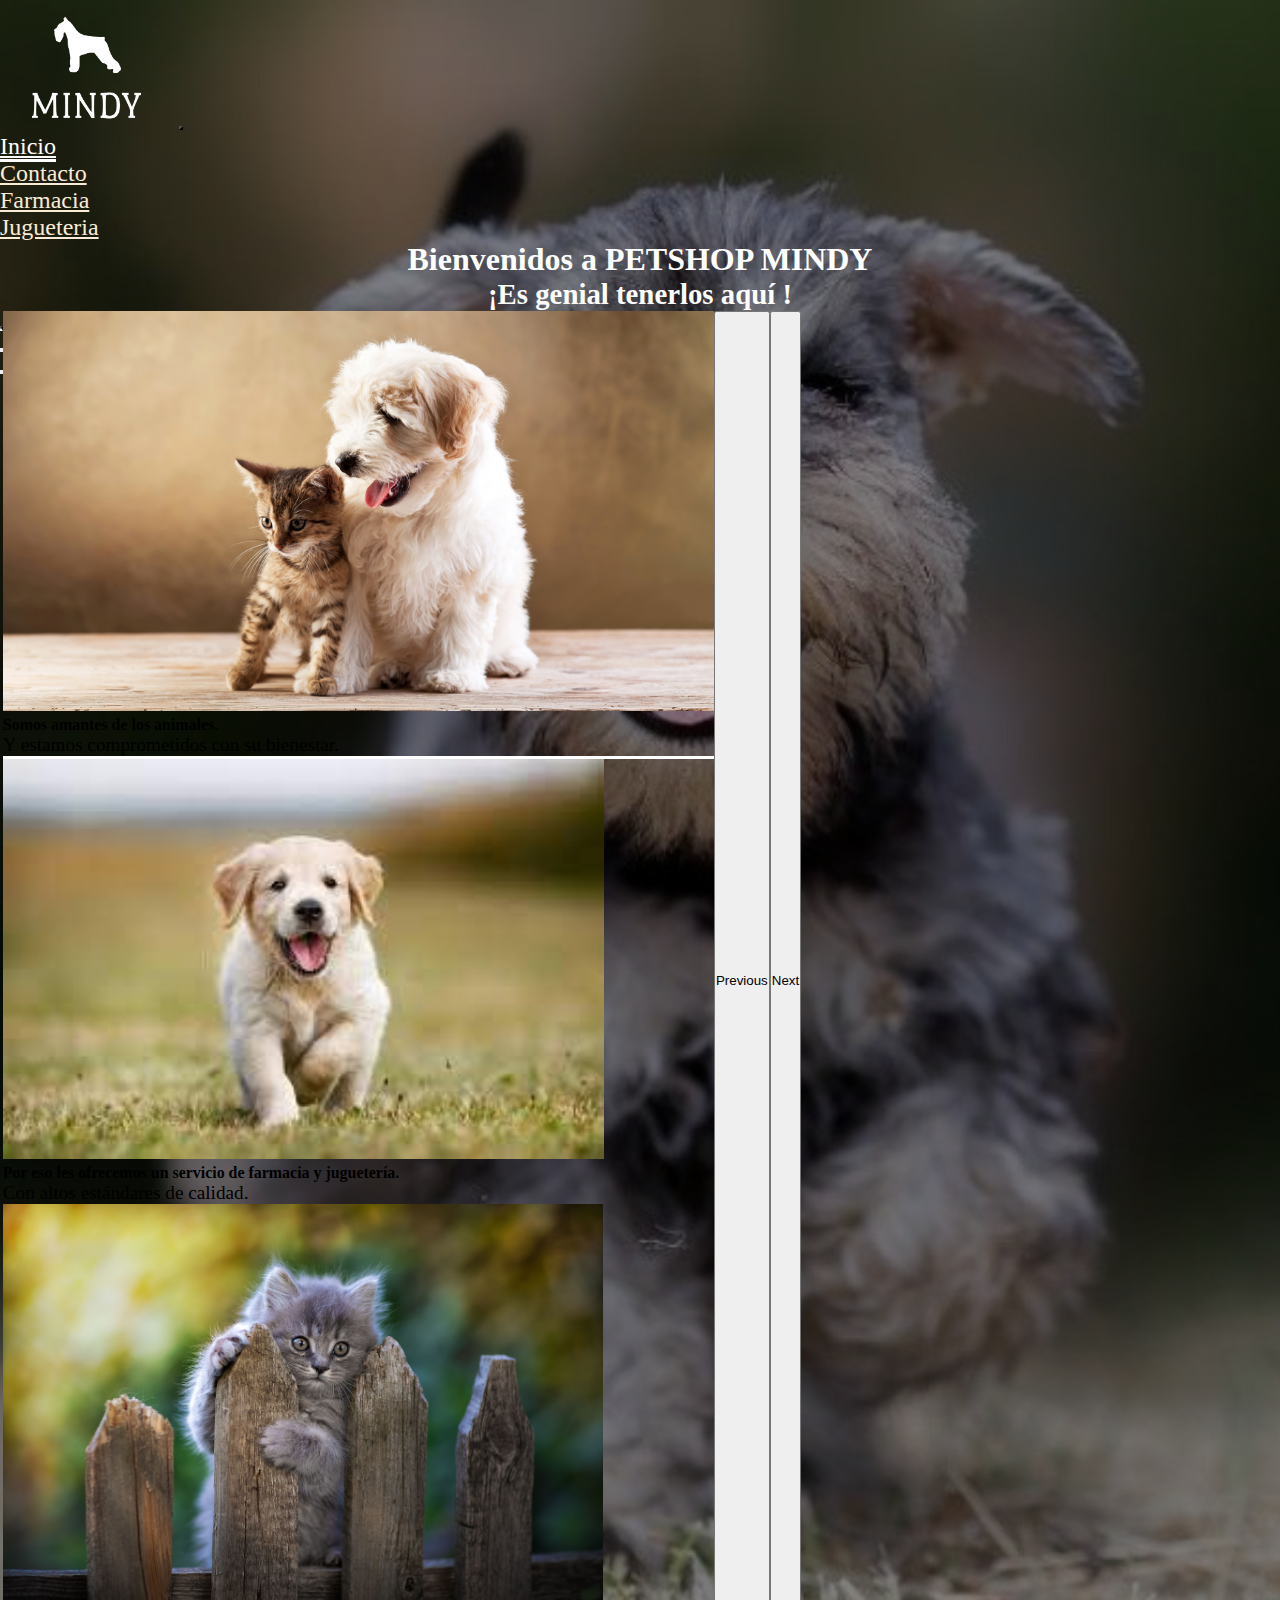
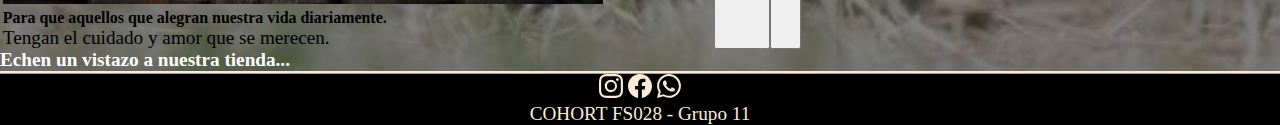
==== commit 3ed67938: "index y styles-revisar responsive menor a 992px" ====
--- a/HTML/index.html
+++ b/HTML/index.html
@@ -1,32 +1,10 @@
 <!DOCTYPE html>
 <html lang="en">
-<<<<<<< HEAD
-=======
 
->>>>>>> f6478d6ea2b2a47c81f55def01026d7a160c140c
 <head>
     <meta charset="UTF-8">
     <meta http-equiv="X-UA-Compatible" content="IE=edge">
     <meta name="viewport" content="width=device-width, initial-scale=1.0">
-<<<<<<< HEAD
-    <title>Home</title>
-    <link rel="stylesheet" href="/CSS/styles.css">
-    
-</head>
-<body>
-    <header>
-
-    </header>
-    <main>
-        <h1>MINDY</h1>
-    </main>
-    <footer>
-
-    </footer>
-    <script src="/JS/toDisplay.js"></script>
-    <script src="/JS/master.js"></script>
-</body>
-=======
     <link href="https://cdn.jsdelivr.net/npm/bootstrap@5.2.0-beta1/dist/css/bootstrap.min.css" rel="stylesheet"
         integrity="sha384-0evHe/X+R7YkIZDRvuzKMRqM+OrBnVFBL6DOitfPri4tjfHxaWutUpFmBp4vmVor" crossorigin="anonymous">
     <link rel="stylesheet" href="../CSS/styles.css">
@@ -44,12 +22,8 @@
     <header>
         <div>
             <nav class="navbar navbar-expand-lg rounded sticky-top" aria-label="Twelfth navbar example">
-                <div class="container-fluid">
-                    <div>
-                        <a href="#" target="_blank" class="footericons"></a>
-                        <img class="logoTop" src="/assets/logo_white_large.png" alt="">
-                    </div>
-
+                <div class="container-fluid contBurger">
+                    <img class="logoTop" src="../assets/logo_white_large.png" alt="">
                     <button class="navbar-toggler" type="button" data-bs-toggle="collapse"
                         data-bs-target="#navbarsExample10" aria-controls="navbarsExample10" aria-expanded="false"
                         aria-label="Toggle navigation">
@@ -78,55 +52,59 @@
         </div>
     </header>
 
-    <main class="container">
-        <div>
-        <h1>MINDY</h1>
-        <h2>"Bienvenidos a nuestra tienda"</h2>
-        <h3>Echa un vistazo a nuestra pagina. ¡ Es genial tenerte aquí !</h3>
-    </div>
-        <div id="carouselExampleCaptions" class="carousel slide mt-5" data-bs-ride="false">
-            <div class="carousel-indicators">
-                <button type="button" data-bs-target="#carouselExampleCaptions" data-bs-slide-to="0" class="active"
-                    aria-current="true" aria-label="Slide 1"></button>
-                <button type="button" data-bs-target="#carouselExampleCaptions" data-bs-slide-to="1"
-                    aria-label="Slide 2"></button>
-                <button type="button" data-bs-target="#carouselExampleCaptions" data-bs-slide-to="2"
-                    aria-label="Slide 3"></button>
-            </div>
-            <div class="carousel-inner">
-                <div class="carousel-item active">
-                    <img src="/ASSETS/gatito_y_perro.jpg" class="d-block w-100" alt="...">
-                    <div class="carousel-caption d-none d-md-block">
-                        <h5>First slide label</h5>
-                        <p>Some representative placeholder content for the first slide.</p>
+    <main class="container-fluid d-flex flex-column align-items-center justify-content-end">
+        
+            <div class="d-flex flex-column div1">
+                <h1>Bienvenidos a PETSHOP MINDY</h1>
+                <h2>¡Es genial tenerlos aquí !</h2>
+                </div>
+        
+                <div id="carouselExampleCaptions" class="carousel slide" data-bs-ride="carousel">
+                    <div class="carousel-indicators">
+                      <button type="button" data-bs-target="#carouselExampleCaptions" data-bs-slide-to="0" class="active" aria-current="true" aria-label="Slide 1"></button>
+                      <button type="button" data-bs-target="#carouselExampleCaptions" data-bs-slide-to="1" aria-label="Slide 2"></button>
+                      <button type="button" data-bs-target="#carouselExampleCaptions" data-bs-slide-to="2" aria-label="Slide 3"></button>
                     </div>
+                    <div class="carousel-inner">
+                      <div class="carousel-item active">
+                        <img src="../ASSETS/gatito_y_perro.jpg" class="d-block w-100 imagen" alt="imagen gatito y perro">
+                        <div class="carousel-caption d-none d-md-block">
+                          <h5 class="presentacion">Somos amantes de los animales.</h5>
+                          <p class="presentacion">Y estamos comprometidos con su bienestar.</p>
+                        </div>
+                      </div>
+                      <div class="carousel-item">
+                        <img src="../ASSETS/perrito.jpg" class="d-block w-100 imagen" alt="imagen perrito">
+                        <div class="carousel-caption d-none d-md-block">
+                          <h5 class="presentacion">Por eso les ofrecemos un servicio de farmacia y juguetería.</h5>
+                          <p class="presentacion">Con altos estándares de calidad.</p>
+                        </div>
+                      </div>
+                      <div class="carousel-item">
+                        <img src="../ASSETS/gatito.jpg" class="d-block w-100 imagen" alt="imagen gatito">
+                        <div class="carousel-caption d-none d-md-block">
+                          <h5 class="presentacion">Para que aquellos que alegran nuestra vida diariamente.</h5>
+                          <p class="presentacion">Tengan el cuidado y amor que se merecen.</p>
+                        </div>
+                      </div>
+                    </div>
+                    <button class="carousel-control-prev" type="button" data-bs-target="#carouselExampleCaptions" data-bs-slide="prev">
+                      <span class="carousel-control-prev-icon" aria-hidden="true"></span>
+                      <span class="visually-hidden">Previous</span>
+                    </button>
+                    <button class="carousel-control-next" type="button" data-bs-target="#carouselExampleCaptions" data-bs-slide="next">
+                      <span class="carousel-control-next-icon" aria-hidden="true"></span>
+                      <span class="visually-hidden">Next</span>
+                    </button>
+                  </div>
+                
+                </div> 
+        
+                <div>
+                    <h4>Echen un vistazo a nuestra tienda...</h4>
                 </div>
-                <div class="carousel-item">
-                    <img src="/ASSETS/Perrito.jpg" class="d-block w-100" alt="...">
-                    <div class="carousel-caption d-none d-md-block">
-                        <h5>Second slide label</h5>
-                        <p>Some representative placeholder content for the second slide.</p>
-                    </div>
-                </div>
-                <div class="carousel-item">
-                    <img src="/ASSETS/gatito.jpg" class="d-block w-100" alt="...">
-                    <div class="carousel-caption d-none d-md-block">
-                        <h5>Third slide label</h5>
-                        <p>Some representative placeholder content for the third slide.</p>
-                    </div>
-                </div>
-            </div>
-            <button class="carousel-control-prev" type="button" data-bs-target="#carouselExampleCaptions"
-                data-bs-slide="prev">
-                <span class="carousel-control-prev-icon" aria-hidden="true"></span>
-                <span class="visually-hidden">Previous</span>
-            </button>
-            <button class="carousel-control-next" type="button" data-bs-target="#carouselExampleCaptions"
-                data-bs-slide="next">
-                <span class="carousel-control-next-icon" aria-hidden="true"></span>
-                <span class="visually-hidden">Next</span>
-            </button>
-        </div>
+        
+        
     </main>
 
     <footer class="sticky-bottom mt-auto py-2 footer">
@@ -166,5 +144,4 @@
         crossorigin="anonymous"></script>
 </body>
 
->>>>>>> f6478d6ea2b2a47c81f55def01026d7a160c140c
 </html>--- a/CSS/styles.css
+++ b/CSS/styles.css
@@ -28,7 +28,7 @@
 h1 {
 	display: flex;
 	justify-content: center;
-	font-size: 15rem;
+	font-size: 2rem;
 	
 }
 h2, h3 {
@@ -136,4 +136,13 @@
 .row {
     margin-right: 0!important;
     margin-left: 0!important;
+}
+
+.presentacion{
+    color: black;
+    font-family:cursive;
+}
+
+.imagen{
+    height:25rem;
 }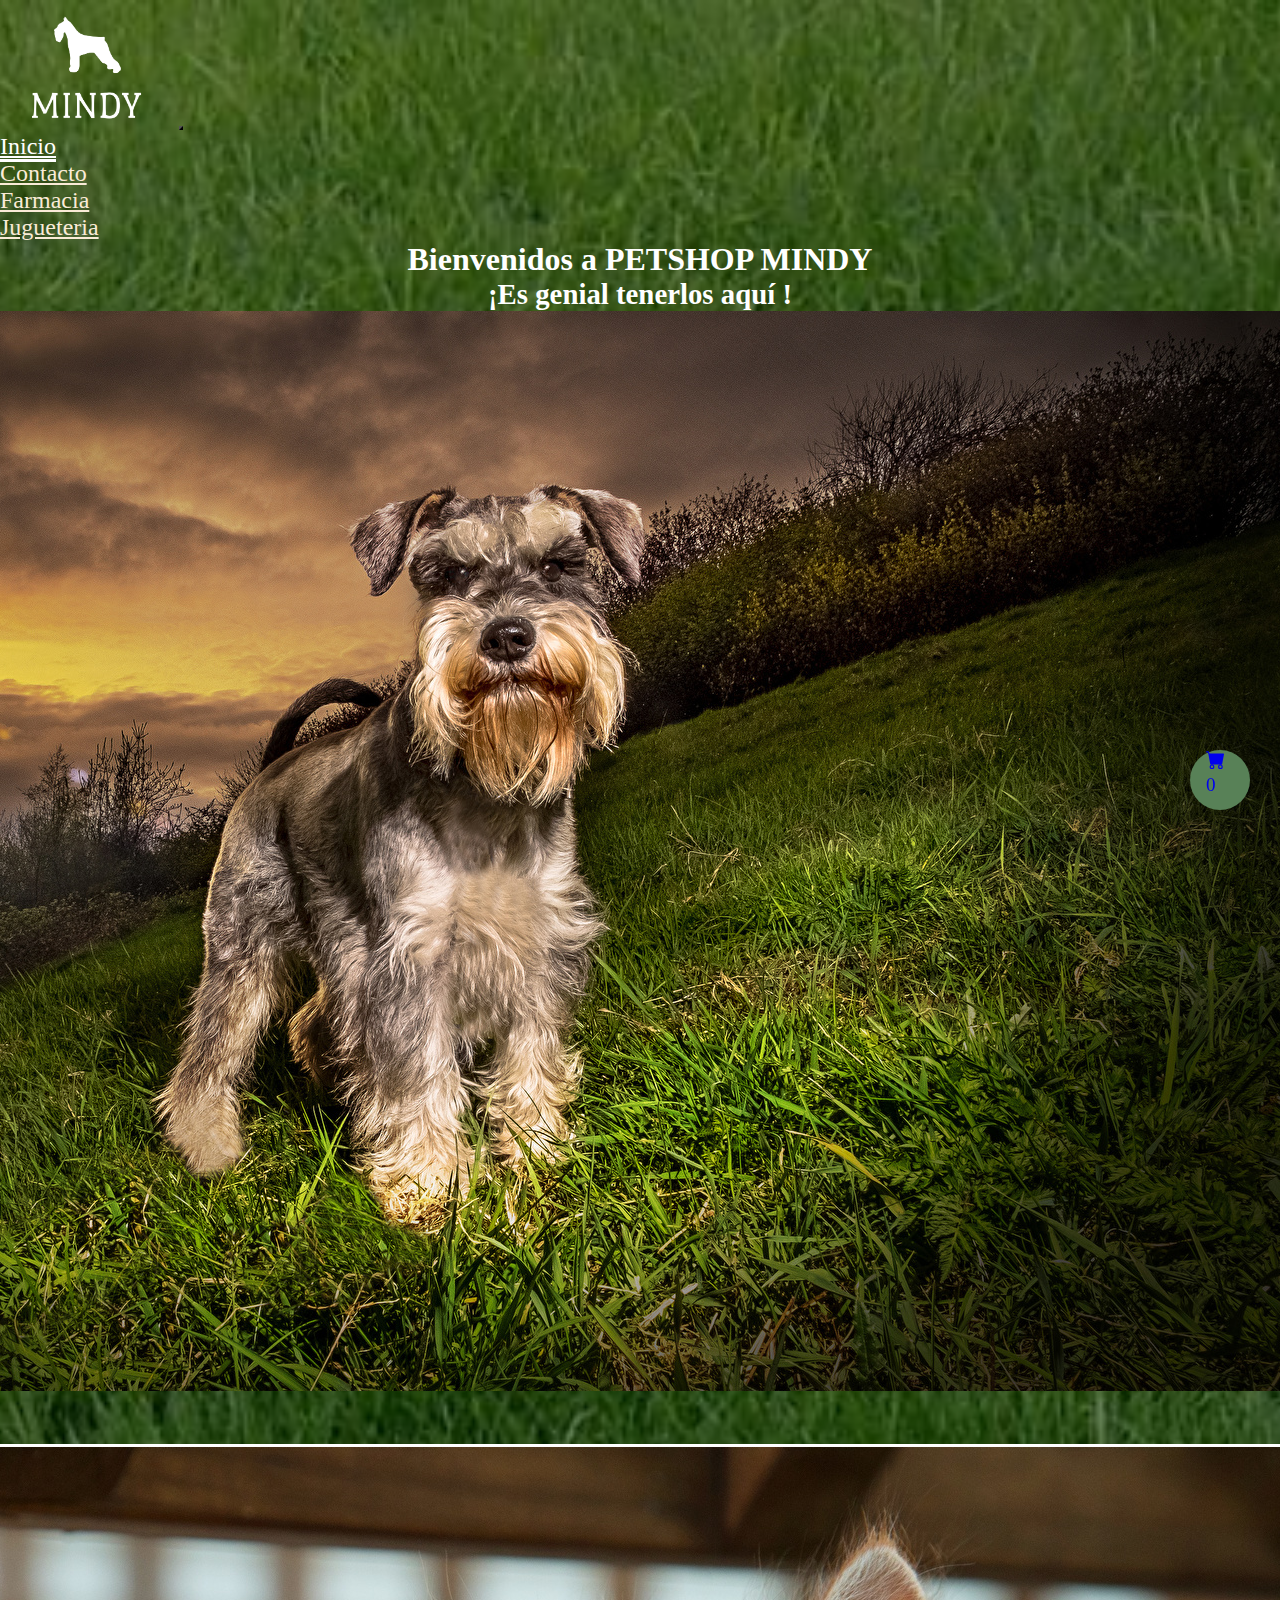
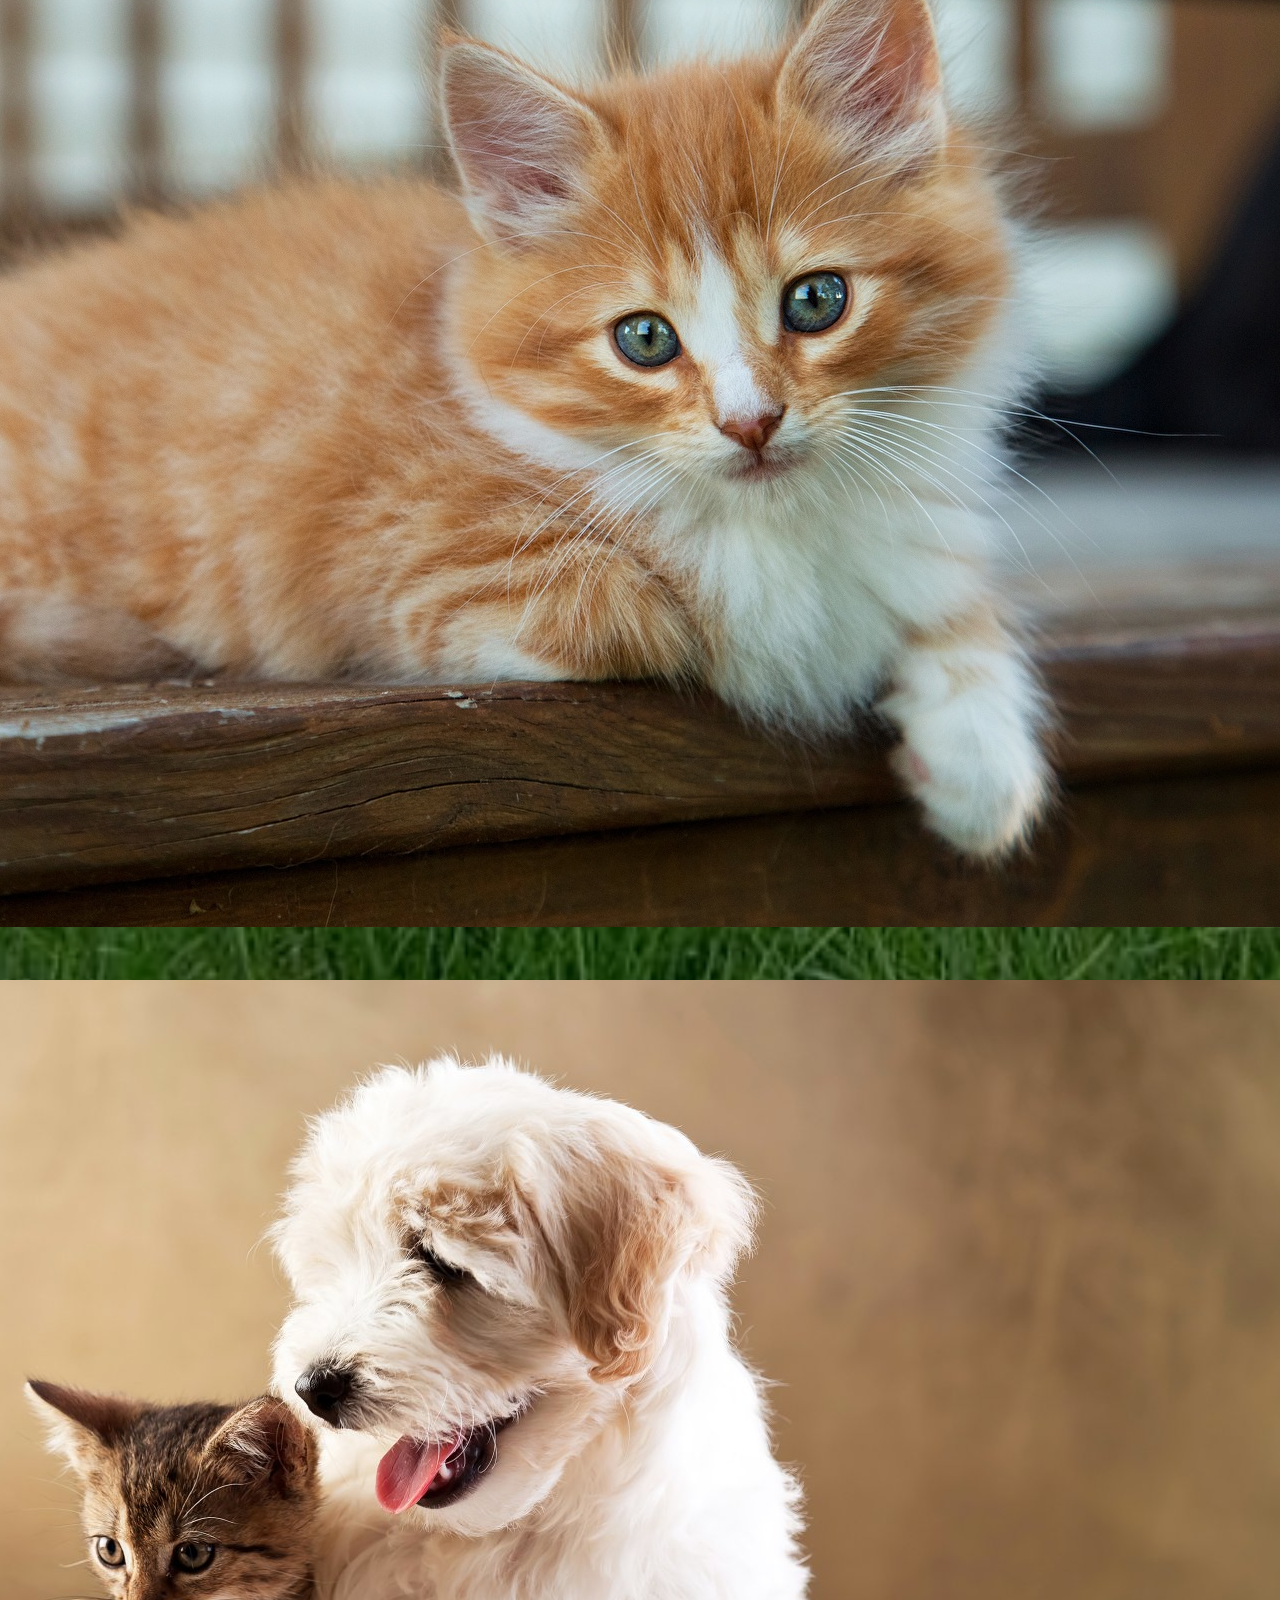
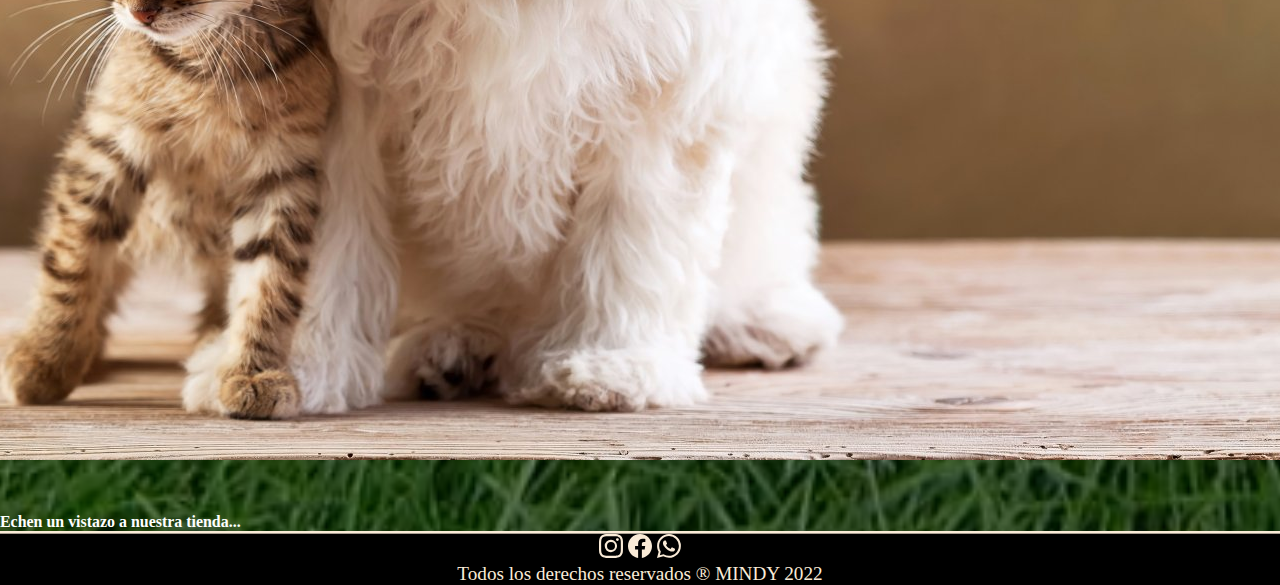
==== commit bb83027d: "Proyecto casi terminado 19:51hs" ====
--- a/HTML/index.html
+++ b/HTML/index.html
@@ -14,6 +14,8 @@
     <link
         href="https://fonts.googleapis.com/css2?family=Karla:wght@200&family=Pacifico&family=Permanent+Marker&family=Slabo+40px&family=Titan+One&family=Yanone+Kaffeesatz:wght@600&display=swap"
         rel="stylesheet">
+
+
     <title>Mindy-Home</title>
 </head>
 
@@ -52,59 +54,75 @@
         </div>
     </header>
 
-    <main class="container-fluid d-flex flex-column align-items-center justify-content-end">
-        
-            <div class="d-flex flex-column div1">
-                <h1>Bienvenidos a PETSHOP MINDY</h1>
-                <h2>¡Es genial tenerlos aquí !</h2>
+
+                <!---------------------------------------------->
+
+                
+    <main class="container-fluid d-flex flex-column align-items-center justify-content-start ">
+
+        <div class="d-flex flex-column div1">
+            <h1>Bienvenidos a PETSHOP MINDY</h1>
+            <h2>¡Es genial tenerlos aquí !</h2>
+        </div>
+
+        <div id="carouselExampleCaptions" class="carousel slide" data-bs-ride="carousel">
+            <div class="carousel-indicators">
+                <button type="button" data-bs-target="#carouselExampleCaptions" data-bs-slide-to="0" class="active"
+                    aria-current="true" aria-label="Slide 1"></button>
+                <button type="button" data-bs-target="#carouselExampleCaptions" data-bs-slide-to="1"
+                    aria-label="Slide 2"></button>
+                <button type="button" data-bs-target="#carouselExampleCaptions" data-bs-slide-to="2"
+                    aria-label="Slide 3"></button>
+            </div>
+            <div class="carousel-inner">
+                <div class="carousel-item active">
+                    <img src="../ASSETS/Foto1.jpg" class="d-block w-100 imagen" alt="imagen gatito y perro">
+                    <div class="carousel-caption d-none d-md-block">
+                        <h5 class="presentacion">Somos amantes de los animales</h5>
+                        <p class="presentacion">Y estamos comprometidos con su bienestar.</p>
+                    </div>
                 </div>
-        
-                <div id="carouselExampleCaptions" class="carousel slide" data-bs-ride="carousel">
-                    <div class="carousel-indicators">
-                      <button type="button" data-bs-target="#carouselExampleCaptions" data-bs-slide-to="0" class="active" aria-current="true" aria-label="Slide 1"></button>
-                      <button type="button" data-bs-target="#carouselExampleCaptions" data-bs-slide-to="1" aria-label="Slide 2"></button>
-                      <button type="button" data-bs-target="#carouselExampleCaptions" data-bs-slide-to="2" aria-label="Slide 3"></button>
+                <div class="carousel-item">
+                    <img src="../ASSETS/Foto2.jpg" class="d-block w-100 imagen" alt="imagen perrito">
+                    <div class="carousel-caption d-none d-md-block">
+                        <h5 class="presentacion">Por eso les ofrecemos un servicio de farmacia y juguetería</h5>
+                        <p class="presentacion">Con altos estándares de calidad.</p>
                     </div>
-                    <div class="carousel-inner">
-                      <div class="carousel-item active">
-                        <img src="../ASSETS/gatito_y_perro.jpg" class="d-block w-100 imagen" alt="imagen gatito y perro">
-                        <div class="carousel-caption d-none d-md-block">
-                          <h5 class="presentacion">Somos amantes de los animales.</h5>
-                          <p class="presentacion">Y estamos comprometidos con su bienestar.</p>
-                        </div>
-                      </div>
-                      <div class="carousel-item">
-                        <img src="../ASSETS/perrito.jpg" class="d-block w-100 imagen" alt="imagen perrito">
-                        <div class="carousel-caption d-none d-md-block">
-                          <h5 class="presentacion">Por eso les ofrecemos un servicio de farmacia y juguetería.</h5>
-                          <p class="presentacion">Con altos estándares de calidad.</p>
-                        </div>
-                      </div>
-                      <div class="carousel-item">
-                        <img src="../ASSETS/gatito.jpg" class="d-block w-100 imagen" alt="imagen gatito">
-                        <div class="carousel-caption d-none d-md-block">
-                          <h5 class="presentacion">Para que aquellos que alegran nuestra vida diariamente.</h5>
-                          <p class="presentacion">Tengan el cuidado y amor que se merecen.</p>
-                        </div>
-                      </div>
+                </div>
+                <div class="carousel-item">
+                    <img src="../ASSETS/Foto3.jpg" class="d-block w-100 imagen" alt="imagen gatito">
+                    <div class="carousel-caption d-none d-md-block">
+                        <h5 class="presentacion">Para que aquellos que alegran nuestra vida diariamente</h5>
+                        <p class="presentacion">Tengan el cuidado y amor que se merecen.</p>
                     </div>
-                    <button class="carousel-control-prev" type="button" data-bs-target="#carouselExampleCaptions" data-bs-slide="prev">
-                      <span class="carousel-control-prev-icon" aria-hidden="true"></span>
-                      <span class="visually-hidden">Previous</span>
-                    </button>
-                    <button class="carousel-control-next" type="button" data-bs-target="#carouselExampleCaptions" data-bs-slide="next">
-                      <span class="carousel-control-next-icon" aria-hidden="true"></span>
-                      <span class="visually-hidden">Next</span>
-                    </button>
-                  </div>
-                
-                </div> 
-        
-                <div>
-                    <h4>Echen un vistazo a nuestra tienda...</h4>
                 </div>
-        
-        
+            </div>
+            <button class="carousel-control-prev" type="button" data-bs-target="#carouselExampleCaptions"
+                data-bs-slide="prev">
+                <span class="carousel-control-prev-icon" aria-hidden="true"></span>
+                <span class="visually-hidden">Previous</span>
+            </button>
+            <button class="carousel-control-next" type="button" data-bs-target="#carouselExampleCaptions"
+                data-bs-slide="next">
+                <span class="carousel-control-next-icon" aria-hidden="true"></span>
+                <span class="visually-hidden">Next</span>
+            </button>
+        </div>
+
+        </div>
+
+        <div>
+            <h5>Echen un vistazo a nuestra tienda...</h5>
+        </div>
+
+        <a href="./carrito.html" class="car-button d-flex align-items-center text-white">
+			<svg xmlns="http://www.w3.org/2000/svg" width="1.2rem" height="1.2rem" fill="currentColor" class="bi bi-cart-fill" viewBox="0 0 16 16">
+				<path d="M0 1.5A.5.5 0 0 1 .5 1H2a.5.5 0 0 1 .485.379L2.89 3H14.5a.5.5 0 0 1 .491.592l-1.5 8A.5.5 0 0 1 13 12H4a.5.5 0 0 1-.491-.408L2.01 3.607 1.61 2H.5a.5.5 0 0 1-.5-.5zM5 12a2 2 0 1 0 0 4 2 2 0 0 0 0-4zm7 0a2 2 0 1 0 0 4 2 2 0 0 0 0-4zm-7 1a1 1 0 1 1 0 2 1 1 0 0 1 0-2zm7 0a1 1 0 1 1 0 2 1 1 0 0 1 0-2z"/>
+			</svg>
+			<p id="cantidad-productos"></p>
+		</a>
+
+
     </main>
 
     <footer class="sticky-bottom mt-auto py-2 footer">
@@ -133,7 +151,7 @@
                 </a>
             </div>
             <div class="col-sm-6 mb-1 mt-1">
-                <span class="textFooter">COHORT FS028 - Grupo 11</span>
+                <span class="textFooter">Todos los derechos reservados ® MINDY 2022</span>
             </div>
         </div>
     </footer>
@@ -142,6 +160,8 @@
     <script src="https://cdn.jsdelivr.net/npm/bootstrap@5.2.0-beta1/dist/js/bootstrap.bundle.min.js"
         integrity="sha384-pprn3073KE6tl6bjs2QrFaJGz5/SUsLqktiwsUTF55Jfv3qYSDhgCecCxMW52nD2"
         crossorigin="anonymous"></script>
+        <script src="../JS/botonCarrito.js"></script>
+
 </body>
 
 </html>--- a/CSS/styles.css
+++ b/CSS/styles.css
@@ -8,7 +8,7 @@
 	
 }
 body {
-    background-image: url(../ASSETS/schnauzer_fondo.jpeg);
+    background-image: url(../ASSETS/pasto.jpg);
     background-position: center center;
     background-size:cover;
     background-color: rgba(0, 0, 0, 0.493);
@@ -18,7 +18,7 @@
     font-size: larger;
 }
 main {
-	min-height: 85vh;
+	min-height: 78.2vh;
 }
 
 footer {
@@ -29,18 +29,26 @@
 	display: flex;
 	justify-content: center;
 	font-size: 2rem;
-	
+    font-family:'Licorice', cursive;
+}
+h2, h5 {
+    font-family:'Licorice', cursive;
 }
 h2, h3 {
 	text-align: center;
 	
 }
+/* Index */
+.presentacion{
+    color: white;
+    -webkit-text-stroke:.8px black;
+    font-family:cursive;
+    font-size: 1.3rem ;
+    width: 40rem;
+}
 .navbar {
-    background-color:transparent!important;
-}
-
-.contBurger {
-    justify-content: space-around!important;
+    background-color:transparent!important ;
+    font-family:'Licorice', cursive;
 }
 
 .nav-link {
@@ -67,7 +75,7 @@
 }
 
 .footer {
-    background-color: black;
+    
     color: antiquewhite!important;
     border-top:ridge antiquewhite;
 }
@@ -88,11 +96,13 @@
 .navbar-toggler {
     color: antiquewhite!important;
     background-color: antiquewhite;
-    
 }
 
 .contacto {
+	width: 40rem;
+	
 	border-radius: 2rem;
+	margin-right: 8rem;
 }
 
 .carousel {
@@ -107,10 +117,88 @@
 	align-items: center;
 	flex-direction: column;
 }
-
-.form-control {
-    max-width: 30rem;
-}
+/* Imagen juguetes*/
+h4 {
+    display: flex;
+    justify-content: center;
+    align-items: center;
+    font-size: 4rem;
+    background-image: url(../ASSETS/GatitoJuguete.jpg);
+    background-repeat: no-repeat;
+    background-position: center;
+    background-size: cover;
+    height: 35vh;
+    width: 100%;
+}
+.imagen-gatito {
+    display: flex;
+    justify-content: center;
+
+}
+
+/* Imagen farmacia*/
+h6 {
+    display: flex;
+    justify-content: center;
+    align-items: center;
+    font-size: 4rem;
+    background-image: url(../ASSETS/farmacia.jpg);
+    background-repeat: no-repeat;
+    background-size:cover;
+    background-position: center;
+    height: 35vh;
+    width: 100%;
+}
+/* Colores card */
+.card {
+    background-color: rgba(128, 128, 128, 0.678);
+}
+
+.Stock {
+    background-color: white;
+    border-radius: .5rem;
+    text-align: center;
+    margin-top: 1rem;
+}
+
+.card-img {
+    width: 100%;
+    height: 20rem;
+}
+
+.card-body{
+    width: 100%;
+    height: 35rem;
+    
+}
+
+
+/* Botn Carrito */
+.car-button{
+	text-decoration: none;
+	padding-left: 1rem;
+	height: 60px;
+	width: 60px;
+	border-radius: 100%;
+	background-color: #588157;
+	box-shadow: 0px 3px 12px rgba(0,0,0,0.2);
+	position: fixed;
+	bottom: 90px;
+	right: 30px;	
+}
+.oculto{
+	display: none;
+}
+.card-img{
+	width: 100%;
+}
+.footer-card-text{
+	margin: 0;
+	color: white;
+	text-align: center;
+}
+
+/* Esteban contacto*/
 
 .mapText p {
     min-width: 10vw;
@@ -136,13 +224,4 @@
 .row {
     margin-right: 0!important;
     margin-left: 0!important;
-}
-
-.presentacion{
-    color: black;
-    font-family:cursive;
-}
-
-.imagen{
-    height:25rem;
-}+} 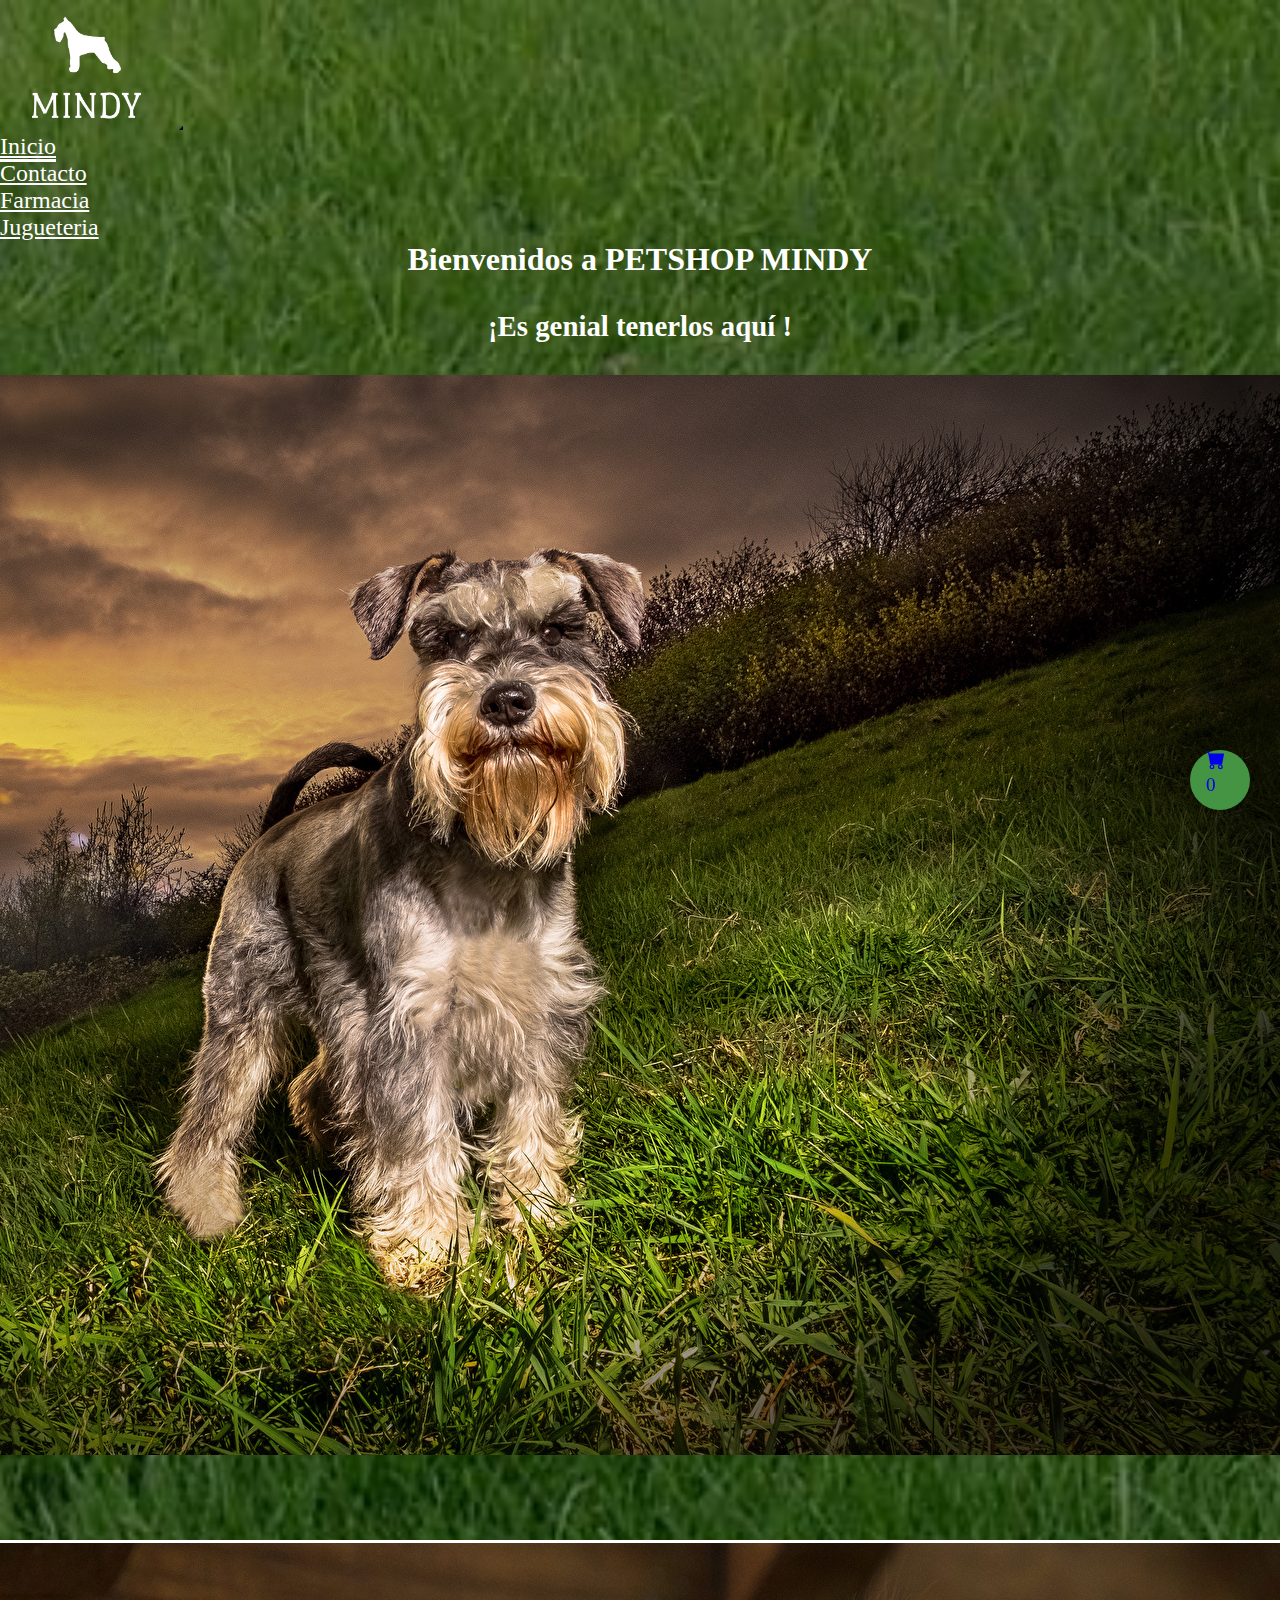
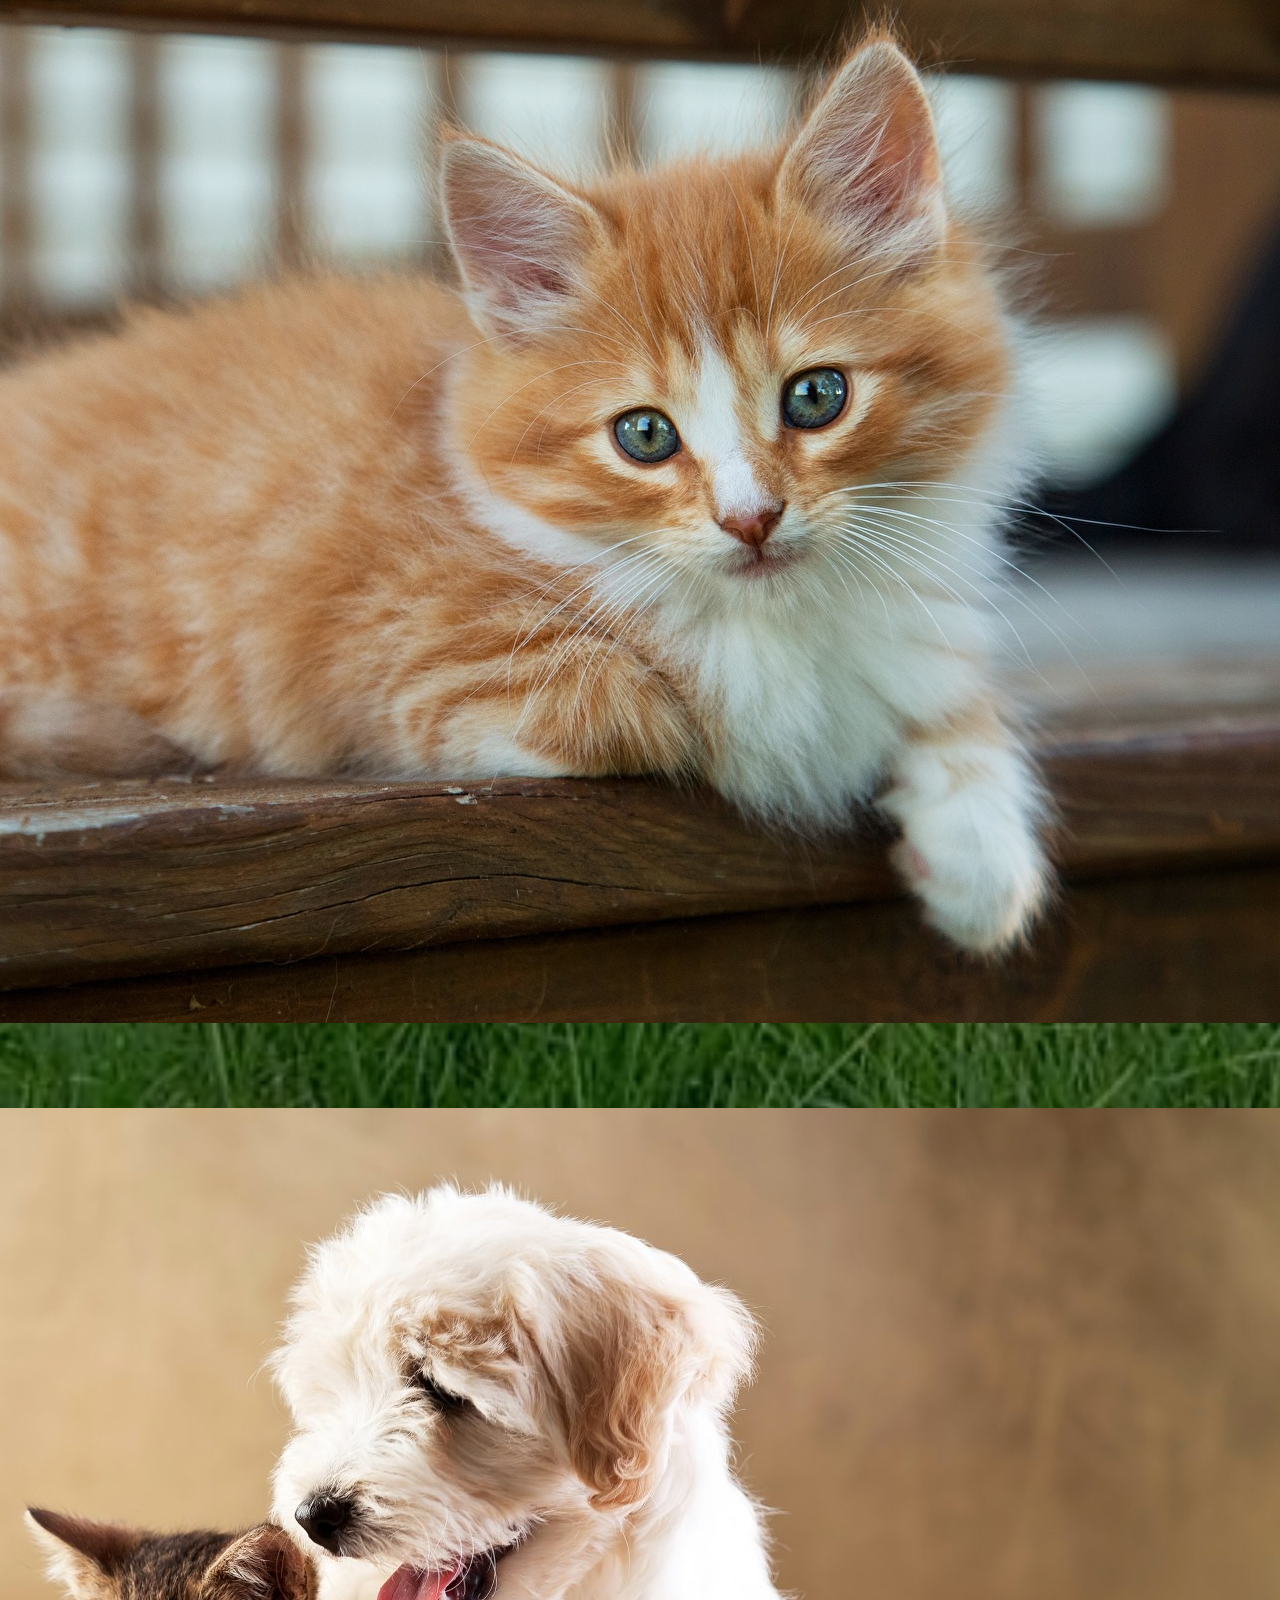
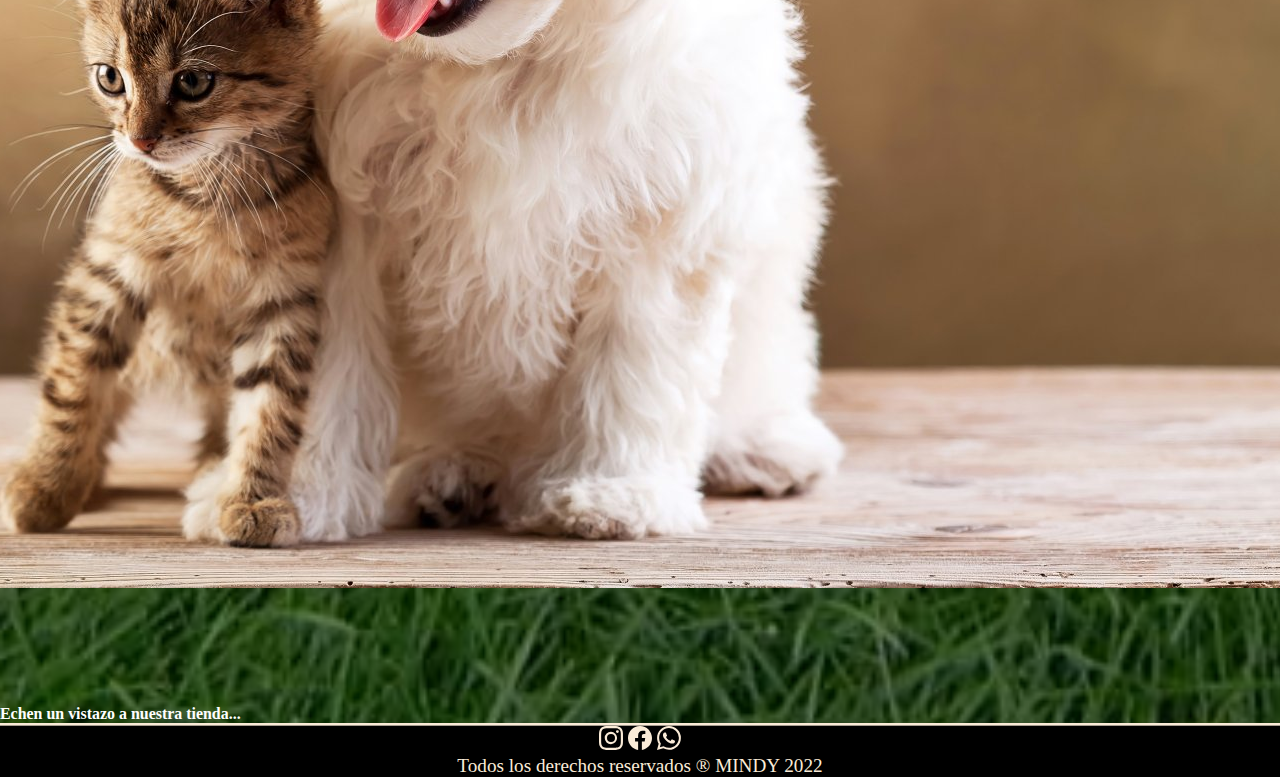
==== commit 76dad31b: "Producto Final" ====
--- a/HTML/index.html
+++ b/HTML/index.html
@@ -121,11 +121,12 @@
 			</svg>
 			<p id="cantidad-productos"></p>
 		</a>
-
+        
 
     </main>
 
     <footer class="sticky-bottom mt-auto py-2 footer">
+        
         <div class="container-fluid row align-items-center justify-content-center d-flex flex-wrap rowfooter">
             <div class="col-sm-6 mb-1 mt-1">
                 <a href="#" target="_blank" class="footericons">
@@ -149,11 +150,15 @@
                             d="M13.601 2.326A7.854 7.854 0 0 0 7.994 0C3.627 0 .068 3.558.064 7.926c0 1.399.366 2.76 1.057 3.965L0 16l4.204-1.102a7.933 7.933 0 0 0 3.79.965h.004c4.368 0 7.926-3.558 7.93-7.93A7.898 7.898 0 0 0 13.6 2.326zM7.994 14.521a6.573 6.573 0 0 1-3.356-.92l-.24-.144-2.494.654.666-2.433-.156-.251a6.56 6.56 0 0 1-1.007-3.505c0-3.626 2.957-6.584 6.591-6.584a6.56 6.56 0 0 1 4.66 1.931 6.557 6.557 0 0 1 1.928 4.66c-.004 3.639-2.961 6.592-6.592 6.592zm3.615-4.934c-.197-.099-1.17-.578-1.353-.646-.182-.065-.315-.099-.445.099-.133.197-.513.646-.627.775-.114.133-.232.148-.43.05-.197-.1-.836-.308-1.592-.985-.59-.525-.985-1.175-1.103-1.372-.114-.198-.011-.304.088-.403.087-.088.197-.232.296-.346.1-.114.133-.198.198-.33.065-.134.034-.248-.015-.347-.05-.099-.445-1.076-.612-1.47-.16-.389-.323-.335-.445-.34-.114-.007-.247-.007-.38-.007a.729.729 0 0 0-.529.247c-.182.198-.691.677-.691 1.654 0 .977.71 1.916.81 2.049.098.133 1.394 2.132 3.383 2.992.47.205.84.326 1.129.418.475.152.904.129 1.246.08.38-.058 1.171-.48 1.338-.943.164-.464.164-.86.114-.943-.049-.084-.182-.133-.38-.232z" />
                     </svg>
                 </a>
+                
             </div>
+            
             <div class="col-sm-6 mb-1 mt-1">
+                
                 <span class="textFooter">Todos los derechos reservados ® MINDY 2022</span>
             </div>
         </div>
+        
     </footer>
 
     <!-- JavaScript Bundle with Popper -->
--- a/CSS/styles.css
+++ b/CSS/styles.css
@@ -17,8 +17,10 @@
     color: white;
     font-size: larger;
 }
+
+
 main {
-	min-height: 78.2vh;
+	min-height: 82vh;
 }
 
 footer {
@@ -33,12 +35,17 @@
 }
 h2, h5 {
     font-family:'Licorice', cursive;
+    margin-top: 2rem;
 }
 h2, h3 {
 	text-align: center;
 	
 }
 /* Index */
+.div1 {
+    margin-bottom: 2rem;
+    text-align: center;
+}
 .presentacion{
     color: white;
     -webkit-text-stroke:.8px black;
@@ -53,7 +60,7 @@
 
 .nav-link {
     font-size: x-large;
-    color: antiquewhite!important;
+    color: white!important;
 }
 
 .nav-link:hover {
@@ -88,6 +95,32 @@
     max-height: 8rem;
     padding: 0.5rem 2rem;
 }
+@media (max-width: 720px){
+    .logoTop {
+        transform: translateX(250px);
+    }
+}
+@media (max-width: 500px){
+    .logoTop {
+        transform: translateX(140px);
+    }
+}
+@media (max-width: 425px){
+    .logoTop {
+        transform: translateX(110px);
+    }
+}
+@media (max-width: 375px){
+    .logoTop {
+        transform: translateX(80px);
+    }
+}
+@media (max-width: 320px){
+    .logoTop {
+        transform: translateX(60px);
+    }
+}
+
 
 .navbar-collapse {
     margin-right: 2rem;
@@ -97,26 +130,39 @@
     color: antiquewhite!important;
     background-color: antiquewhite;
 }
-
+.nav-link {
+    text-align: center;
+}
 .contacto {
 	width: 40rem;
 	
 	border-radius: 2rem;
 	margin-right: 8rem;
 }
+/* Courosel */
 
 .carousel {
-	width: 50rem;
 	height: 100%;
 	display: flex;
 	justify-content: center;
-}
+    
+}
+@media (min-width: 776px ){
+    .carousel {
+        width: 50rem;
+    }
+    ;
+}
+
+
+/* ------- */
 .container {
 	display: flex;
 	justify-content: center;
 	align-items: center;
 	flex-direction: column;
 }
+
 /* Imagen juguetes*/
 h4 {
     display: flex;
@@ -151,7 +197,7 @@
 }
 /* Colores card */
 .card {
-    background-color: rgba(128, 128, 128, 0.678);
+    background-color: rgba(128, 128, 128, 0.39);
 }
 
 .Stock {
@@ -171,7 +217,10 @@
     height: 35rem;
     
 }
-
+.contactos {
+    background-color: rgba(128, 128, 128, 0.363);
+    
+}
 
 /* Botn Carrito */
 .car-button{
@@ -180,11 +229,17 @@
 	height: 60px;
 	width: 60px;
 	border-radius: 100%;
-	background-color: #588157;
+	background-color: #459443;
 	box-shadow: 0px 3px 12px rgba(0,0,0,0.2);
 	position: fixed;
 	bottom: 90px;
 	right: 30px;	
+}
+@media (max-width: 580px){
+    .car-button {
+        bottom: 140px;
+
+    }
 }
 .oculto{
 	display: none;
